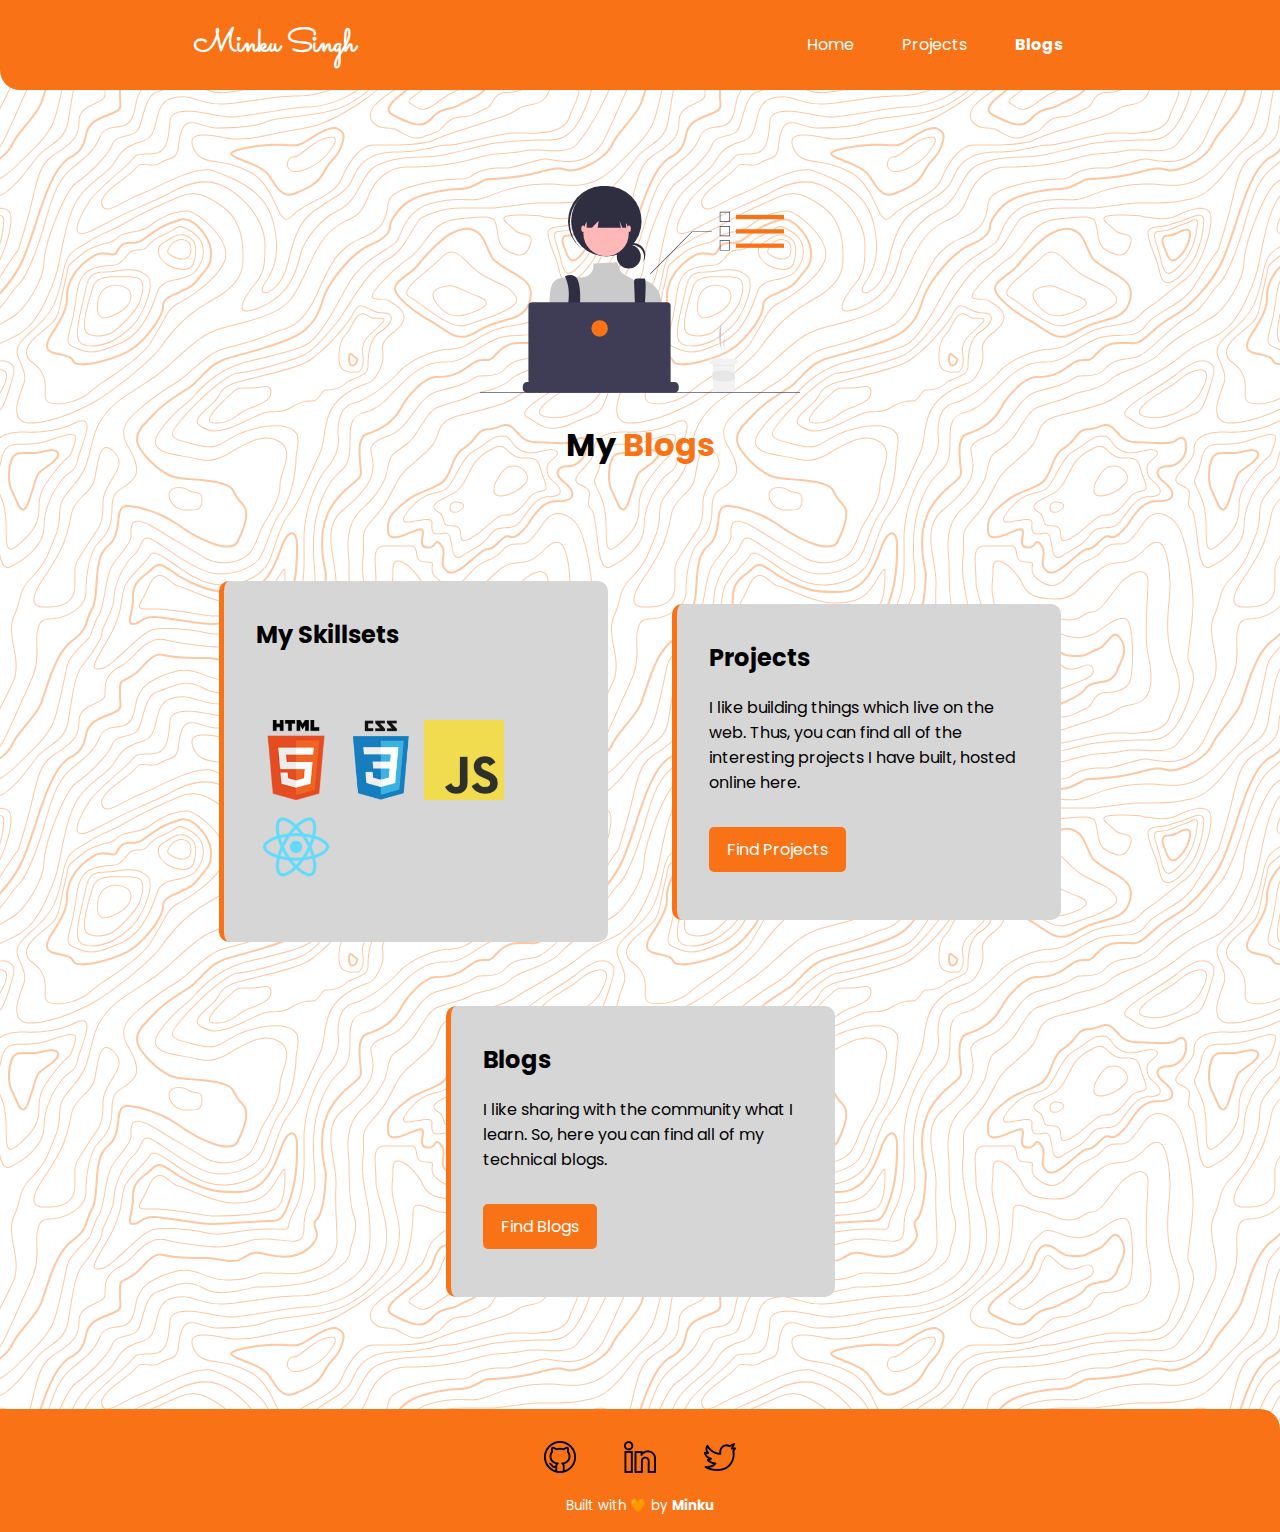
==== blogs.html @ bc655d6b "feat: proj, blog" ====
<!DOCTYPE html>
<html lang="en">
<head>
    <meta charset="UTF-8">
    <meta http-equiv="X-UA-Compatible" content="IE=edge">
    <meta name="viewport" content="width=device-width, initial-scale=1.0">
    <link rel="stylesheet" href="./style.css">
    <title>Blogs | Minku Singh</title>
</head>
<body>
    <nav class="navigation">
        <h1>Minku Singh</h1>
        <ul class="inline-list">
            <li class="inline-list__item link"><a href="./index.html">Home</a></li>
            <li class="inline-list__item link"><a href="./projects.html">Projects</a></li>
            <li class="inline-list__item link active"><a href="./blogs.html">Blogs</a></li>
        </ul>
    </nav>

    <div class="main">
        <div class="header container-center">
            <img class="hero-img" src="./assets/project.svg" alt="coder">
            <h1>My <span class="text-primary-color">Blogs</span></h1>
        </div>

        <div class="card-holder">
            <div class="card">
                <h2>My Skillsets</h2>
                <div style="padding-top: 3rem;">
                    <img src="./assets/html.png" alt="html">
                    <img src="./assets/css.png" alt="css">
                    <img src="./assets/javascript.png" alt="javascript">
                    <img src="./assets/react.png" alt="react">
                </div>
            </div>
        
            <div class="card">
                <h2>Projects</h2>
                <p>I like building things which live on the web. Thus, you can find all of the interesting projects I have built, hosted online here.</p>
                <a class="link link-primary" href="./projects.html">Find Projects</a>
            </div>
        
            <div class="card">
                <h2>Blogs</h2>
                <p>I like sharing with the community what I learn. So, here you can find all of my technical blogs.</p>
                <a class="link link-primary" href="./blogs.html">Find Blogs</a>
            </div>
        </div>

    </div>

    <footer class="footer">
        <ul class="inline-list">
            <li class="inline-list__item link"><a href="https://github.com/minku-singh"><img src="./assets/github.png" alt="github"></a></li>
            <li class="inline-list__item link"><a href="https://www.linkedin.com/in/minku-singh/"><img src="./assets/linkedin.png" alt="linkedin"></a></li>
            <li class="inline-list__item link"><a href="https://twitter.com/minku_singhh"><img src="./assets/twitter.png" alt="twitter"></a></li>
        </ul>
        <small>Built with 🧡 by <a href="https://github.com/minku-singh">Minku</a></small>
    </footer>
</body>
</html>
---- style.css ----
@import url('https://fonts.googleapis.com/css2?family=Poppins&display=swap');
@import url('https://fonts.googleapis.com/css2?family=Sacramento&display=swap');

:root{
    --color-primary: #f97316;
    --color-offwhite: #fdba74;

    box-sizing: border-box;
}

body{
    font-family: 'Poppins', sans-serif;
    /* font-size: larger; */
    margin: 0;
    padding: 0;

    background-color: #ffffff;
background-image: url("data:image/svg+xml,%3Csvg xmlns='http://www.w3.org/2000/svg' width='600' height='600' viewBox='0 0 600 600'%3E%3Cpath fill='%23f97316' fill-opacity='0.4' d='M600 325.1v-1.17c-6.5 3.83-13.06 7.64-14.68 8.64-10.6 6.56-18.57 12.56-24.68 19.09-5.58 5.95-12.44 10.06-22.42 14.15-1.45.6-2.96 1.2-4.83 1.9l-4.75 1.82c-9.78 3.75-14.8 6.27-18.98 10.1-4.23 3.88-9.65 6.6-16.77 8.84-1.95.6-3.99 1.17-6.47 1.8l-6.14 1.53c-5.29 1.35-8.3 2.37-10.54 3.78-3.08 1.92-6.63 3.26-12.74 5.03a384.1 384.1 0 0 1-4.82 1.36c-2.04.58-3.6 1.04-5.17 1.52a110.03 110.03 0 0 0-11.2 4.05c-2.7 1.15-5.5 3.93-8.78 8.4a157.68 157.68 0 0 0-6.15 9.2c-5.75 9.07-7.58 11.74-10.24 14.51a50.97 50.97 0 0 1-4.6 4.22c-2.33 1.9-10.39 7.54-11.81 8.74a14.68 14.68 0 0 0-3.67 4.15c-1.24 2.3-1.9 4.57-2.78 8.87-2.17 10.61-3.52 14.81-8.2 22.1-4.07 6.33-6.8 9.88-9.83 12.99-.47.48-.95.96-1.5 1.48l-3.75 3.56c-1.67 1.6-3.18 3.12-4.86 4.9a42.44 42.44 0 0 0-9.89 16.94c-2.5 8.13-2.72 15.47-1.76 27.22.47 5.82.51 6.36.51 8.18 0 10.51.12 17.53.63 25.78.24 4.05.56 7.8.97 11.22h.9c-1.13-9.58-1.5-21.83-1.5-37 0-1.86-.04-2.4-.52-8.26-.94-11.63-.72-18.87 1.73-26.85a41.44 41.44 0 0 1 9.65-16.55c1.67-1.76 3.18-3.27 4.83-4.85.63-.6 3.13-2.96 3.75-3.57a71.6 71.6 0 0 0 1.52-1.5c3.09-3.16 5.86-6.76 9.96-13.15 4.77-7.42 6.15-11.71 8.34-22.44.86-4.21 1.5-6.4 2.68-8.6.68-1.25 1.79-2.48 3.43-3.86 1.38-1.15 9.43-6.8 11.8-8.72 1.71-1.4 3.26-2.81 4.7-4.3 2.72-2.85 4.56-5.54 10.36-14.67a156.9 156.9 0 0 1 6.1-9.15c3.2-4.33 5.9-7.01 8.37-8.07 3.5-1.5 7.06-2.77 11.1-4.02a233.84 233.84 0 0 1 7.6-2.2l2.38-.67c6.19-1.79 9.81-3.16 12.98-5.15 2.14-1.33 5.08-2.33 10.27-3.65l6.14-1.53c2.5-.63 4.55-1.2 6.52-1.82 7.24-2.27 12.79-5.06 17.15-9.05 4.05-3.72 9-6.2 18.66-9.9l4.75-1.82c1.87-.72 3.39-1.31 4.85-1.91 10.1-4.15 17.07-8.32 22.76-14.4 6.05-6.45 13.95-12.4 24.49-18.92 1.56-.96 7.82-4.6 14.15-8.33v-64.58c-4 8.15-8.52 14.85-12.7 17.9-2.51 1.82-5.38 4.02-9.04 6.92a1063.87 1063.87 0 0 0-6.23 4.98l-1.27 1.02a2309.25 2309.25 0 0 1-4.87 3.9c-7.55 6-12.9 10.05-17.61 13.19-3.1 2.06-3.86 2.78-8.06 7.13-5.84 6.07-11.72 8.62-29.15 10.95-11.3 1.5-20.04 4.91-30.75 11.07-1.65.94-7.27 4.27-6.97 4.1-2.7 1.58-4.69 2.69-6.64 3.66-5.63 2.8-10.47 4.17-15.71 4.17-17.13 0-41.44 11.51-51.63 22.83-12.05 13.4-31.42 27.7-45.25 31.16-7.4 1.85-11.85 7.05-14.04 14.69-1.26 4.4-1.58 8.28-1.58 13.82 0 .82.01.98.24 3.63.45 5.18.35 8.72-.77 13.26-1.53 6.2-4.89 12.6-10.59 19.43-13.87 16.65-22.88 46.58-22.88 71.68 0 2.39.02 4.26.06 8.75.12 10.8.1 15.8-.22 21.95-.56 11.18-2.09 20.73-5 29.3h-1.05c2.94-8.56 4.49-18.12 5.05-29.35.31-6.13.34-11.1.22-21.9-.04-4.48-.06-6.36-.06-8.75 0-25.32 9.07-55.47 23.12-72.32 5.6-6.72 8.88-12.99 10.38-19.03 1.09-4.4 1.18-7.85.74-12.93-.23-2.7-.24-2.86-.24-3.72 0-5.62.32-9.57 1.62-14.1 2.28-7.95 6.97-13.44 14.76-15.39 13.6-3.4 32.82-17.59 44.75-30.84C409 360.14 433.58 348.5 451 348.5c5.07 0 9.77-1.33 15.26-4.07 1.93-.96 3.9-2.05 6.58-3.62-.3.18 5.33-3.16 6.98-4.11 10.82-6.21 19.66-9.67 31.11-11.2 17.23-2.3 22.9-4.75 28.57-10.64 4.25-4.41 5.04-5.16 8.22-7.28 4.68-3.11 10.01-7.14 17.55-13.14a1113.33 1113.33 0 0 0 4.86-3.89l1.28-1.02a4668.54 4668.54 0 0 1 6.23-4.98c3.67-2.9 6.55-5.12 9.07-6.95 4.37-3.19 9.16-10.56 13.29-19.4v66.9zm0-116.23c-.62.01-1.27.06-1.95.13-6.13.63-13.83 3.45-21.83 7.45-3.64 1.82-8.46 2.67-14.17 2.71-4.7.04-9.72-.47-14.73-1.33-1.7-.3-3.26-.61-4.67-.93a31.55 31.55 0 0 0-3.55-.57 273.4 273.4 0 0 0-16.66-.88c-10.42-.16-17.2.74-17.97 2.73-.38.97.6 2.55 3.03 4.87 1.01.97 2.22 2.03 4.04 3.55a1746.07 1746.07 0 0 0 4.79 4.02c1.39 1.2 3.1 1.92 5.5 2.5.7.16.86.2 2.64.54 3.53.7 5.03 1.25 6.15 2.63 1.41 1.76 1.4 4.54-.15 8.88-2.44 6.83-5.72 10.05-10.19 10.33-3.63.23-7.6-1.29-14.52-5.06-4.53-2.47-6.82-7.3-8.32-15.26-.17-.87-.32-1.78-.5-2.86l-.43-2.76c-1.05-6.58-1.9-9.2-3.73-10.11-.81-.4-1.59-.74-2.36-1-2.27-.77-4.6-1.02-8.1-.92-2.29.07-14.7 1-13.77.93-20.55 1.37-28.8 5.05-37.09 14.99a133.07 133.07 0 0 0-4.25 5.44l-2.3 3.09-2.51 3.32c-4.1 5.36-7.06 8.48-10.39 11.12-.65.52-1.33 1.04-2.13 1.62l-4.11 2.94a106.8 106.8 0 0 0-5.16 3.99c-4.55 3.74-9.74 8.6-16.25 15.38-8.25 8.58-11.78 13.54-11.7 15.95.07 1.65 1.64 2.11 6.79 2.38 1.61.09 2.15.12 2.98.2 2.95.24 5.09.73 6.81 1.68 7.48 4.15 11.63 7.26 13.95 11.58 3.3 6.15.8 12.88-8.89 20.26-8.28 6.3-11.1 10.37-11.31 14.96-.06 1.17 0 1.93.26 4.43.69 6.47.25 10.65-2.8 17.42a44.23 44.23 0 0 1-4.16 7.53c-2.82 3.97-5.47 5.74-10.6 7.69-.43.16-3.34 1.23-4.27 1.59-1.8.68-3.38 1.36-5.01 2.14-4.18 2-8.4 4.6-13.1 8.24-8.44 6.51-13.23 14.56-15.98 25.06-1.1 4.2-1.55 6.81-2.8 15.21-1.26 8.6-2.17 12.64-4.08 16.55-2.1 4.28-11.93 26.59-12.97 28.88a382.7 382.7 0 0 1-6.37 13.41c-4.07 8.11-7.61 14.07-10.73 17.81-5.38 6.46-8.98 14.37-13.77 28.42a810.14 810.14 0 0 0-1.89 5.6c-1.8 5.35-2.96 8.6-4.26 11.85-6.13 15.32-25.43 26.31-46.46 26.31-11.2 0-20.58-2.74-31.02-8.55-5.6-3.13-4.55-2.42-22.26-14.54-14.33-9.8-17.7-10.73-20.47-6.9-.37.5-1.81 2.74-1.83 2.77a52.24 52.24 0 0 1-4.94 5.9c-.73.79-5.52 5.87-6.97 7.45-2.38 2.6-4.3 4.81-5.98 6.93a45.6 45.6 0 0 0-5.08 7.66c-1.29 2.57-1.9 5.25-2.66 10.6a997.6 997.6 0 0 1-.46 3.18h-1l.47-3.32c.77-5.45 1.4-8.2 2.75-10.9a46.54 46.54 0 0 1 5.2-7.84c1.7-2.14 3.63-4.38 6.03-6.98 1.45-1.59 6.24-6.68 6.96-7.46a51.58 51.58 0 0 0 4.84-5.78s1.47-2.26 1.86-2.8c3.25-4.5 7.08-3.44 21.84 6.67 17.67 12.08 16.62 11.38 22.19 14.48 10.3 5.73 19.5 8.43 30.53 8.43 20.65 0 39.57-10.77 45.54-25.69a219.7 219.7 0 0 0 4.24-11.8 6752.32 6752.32 0 0 0 1.88-5.6c4.83-14.16 8.47-22.14 13.96-28.73 3.05-3.66 6.56-9.57 10.6-17.61 1.97-3.93 4.04-8.31 6.35-13.38 1.03-2.28 10.88-24.61 12.98-28.91 1.85-3.79 2.75-7.76 4-16.25 1.24-8.44 1.7-11.07 2.81-15.32 2.8-10.7 7.71-18.94 16.33-25.6a73.18 73.18 0 0 1 13.29-8.35c1.66-.8 3.27-1.48 5.08-2.18.94-.36 3.86-1.43 4.28-1.59 4.95-1.88 7.44-3.55 10.14-7.33 1.35-1.9 2.68-4.3 4.06-7.37 2.97-6.58 3.39-10.59 2.72-16.9a27.13 27.13 0 0 1-.27-4.58c.22-4.94 3.21-9.24 11.7-15.7 9.33-7.11 11.66-13.34 8.62-19-2.2-4.09-6.25-7.12-13.55-11.17-1.57-.88-3.6-1.33-6.42-1.57-.8-.07-1.34-.1-2.95-.19-5.77-.3-7.63-.85-7.72-3.34-.1-2.81 3.5-7.87 11.97-16.69 6.53-6.8 11.75-11.69 16.33-15.45 1.79-1.47 3.42-2.72 5.2-4.03l4.12-2.94c.79-.58 1.46-1.08 2.1-1.59 3.26-2.6 6.16-5.65 10.21-10.94a383.2 383.2 0 0 0 2.5-3.32l2.31-3.09c1.8-2.39 3.04-4 4.29-5.48 8.47-10.17 16.98-13.96 37.27-15.3-.44.02 12-.9 14.32-.98 3.62-.1 6.05.16 8.46.98.8.27 1.62.62 2.47 1.04 2.27 1.14 3.17 3.87 4.27 10.85l.44 2.76c.17 1.07.33 1.97.5 2.83 1.44 7.69 3.62 12.29 7.8 14.57 6.76 3.68 10.6 5.15 13.99 4.94 4-.25 6.99-3.17 9.3-9.67 1.45-4.04 1.46-6.49.32-7.92-.9-1.12-2.28-1.62-5.57-2.27a55.8 55.8 0 0 1-2.67-.55c-2.54-.6-4.39-1.4-5.93-2.71a252.63 252.63 0 0 0-4.78-4.01 84.35 84.35 0 0 1-4.08-3.6c-2.73-2.6-3.86-4.43-3.28-5.95 1.02-2.64 7.82-3.54 18.93-3.37a230.56 230.56 0 0 1 16.73.88c2.76.39 3.2.49 3.68.6 1.4.3 2.95.62 4.62.91a82.9 82.9 0 0 0 14.56 1.32c5.56-.04 10.24-.86 13.73-2.6 8.1-4.05 15.89-6.9 22.17-7.56.7-.07 1.4-.11 2.05-.13v1zm0-100.94v1.5c-8.62 16.05-17.27 29.55-23.65 35.92-3.19 3.2-7.62 4.9-13.54 5.56-4.45.48-8.28.4-19.18-.2-9.91-.55-15.32-.44-20.52.78a84.05 84.05 0 0 1-15 2.11l-2.25.14c-12.49.75-19.37 1.78-32.72 5.74-4.5 1.33-9.27 2.49-14.3 3.48a246.27 246.27 0 0 1-32.6 3.97c-7.56.45-13.21.57-20.24.57-5.4 0-11.9 1.61-18 5.18-8.3 4.87-15.06 12.87-19.53 24.5a68.57 68.57 0 0 1-4.56 9.8c-3.6 6.2-6.92 8.99-13.38 12.18l-4.03 1.96a64.48 64.48 0 0 0-15.16 10.25c-8.2 7.33-13.72 16.63-22.54 35.6l-2.08 4.49c-7.3 15.7-11.5 23.3-17.35 29.87-7.7 8.66-20.25 14.42-40.31 20.08-4.37 1.23-19.04 5.08-19.24 5.13-6.92 1.87-11.68 3.34-15.63 4.92-10.55 4.22-18.71 10.52-36.38 26.52l-1.7 1.54c-8.58 7.76-13.41 11.9-18.81 15.88-3.95 2.9-8 5.67-12.97 8.91-2.06 1.34-10.3 6.6-12.33 7.94-11.52 7.5-18.53 13.04-24.62 20.08a62.01 62.01 0 0 0-6.44 8.85c-4.13 6.91-6.27 13.15-9.2 25.11l-1.54 6.26c-.6 2.45-1.15 4.54-1.72 6.58-2.97 10.7-6.9 17.36-14.78 26.91L69.6 491a148.51 148.51 0 0 0-4.19 5.3 23.9 23.9 0 0 0-3.44 6.28c-1.16 3.23-1.52 5.9-1.87 11.94-.58 10.05-1.42 15.04-4.63 22.67-1.57 3.72-5.66 14.02-6.41 15.8a73.46 73.46 0 0 1-3.57 7.4c-2.88 5.14-6.71 10.12-13.12 16.95-5.96 6.36-8.87 10.9-10.61 16a56.88 56.88 0 0 0-1.38 4.82l-.46 1.84h-1.03l.52-2.08c.52-2.09.92-3.49 1.4-4.9 1.8-5.25 4.78-9.9 10.84-16.36 6.35-6.78 10.13-11.7 12.97-16.77a72.5 72.5 0 0 0 3.52-7.29c.75-1.76 4.84-12.06 6.4-15.8 3.17-7.5 3.99-12.4 4.56-22.33.35-6.14.72-8.88 1.93-12.23a24.9 24.9 0 0 1 3.58-6.54c1.27-1.7 2.6-3.37 4.22-5.34l4.11-4.95c7.8-9.46 11.66-16 14.59-26.54.56-2.04 1.1-4.12 1.71-6.56l1.53-6.26c2.96-12.04 5.13-18.36 9.32-25.39 1.84-3.08 4-6.05 6.54-8.99 6.17-7.12 13.24-12.7 24.83-20.26 2.05-1.33 10.28-6.6 12.33-7.94 4.96-3.22 9-5.98 12.92-8.87 5.37-3.95 10.19-8.08 18.74-15.82l1.7-1.54c17.76-16.09 25.98-22.43 36.67-26.7 4-1.6 8.8-3.09 15.75-4.96.21-.06 14.87-3.9 19.22-5.13 19.9-5.61 32.32-11.31 39.85-19.78 5.76-6.48 9.93-14.02 17.18-29.64l2.09-4.5c8.87-19.07 14.44-28.46 22.77-35.9a65.48 65.48 0 0 1 15.38-10.4l4.04-1.97c6.3-3.1 9.47-5.77 12.96-11.77a67.6 67.6 0 0 0 4.48-9.67c4.56-11.84 11.47-20.02 19.97-25 6.25-3.66 12.93-5.32 18.5-5.32 7.01 0 12.65-.12 20.17-.57a245.3 245.3 0 0 0 32.47-3.96c5-.98 9.75-2.13 14.22-3.45 13.43-3.98 20.38-5.02 32.94-5.78l2.24-.14c5.76-.37 9.8-.9 14.85-2.09 5.31-1.25 10.79-1.35 22.6-.7 9.04.5 12.84.58 17.21.1 5.71-.62 9.94-2.26 12.95-5.26 6.44-6.45 15.3-20.37 24.35-36.72zm0 450.21c-1.28-4.6-2.2-10.55-3.33-20.25l-.24-2.04-.23-2.03c-1.82-15.7-3.07-21.98-5.55-24.47-2.46-2.46-3.04-5.03-2.52-8.64.1-.6.18-1.1.39-2.15.69-3.54.77-5.04.08-6.84-.91-2.38-3.31-4.41-7.79-6.26-5.08-2.09-6.52-4.84-4.89-8.44.66-1.45 1.79-3.02 3.52-5.01 1.04-1.2 5.48-5.96 5.08-5.53 6.15-6.7 8.98-11.34 8.98-16.48a15.2 15.2 0 0 1 6.5-12.89v1.26a14.17 14.17 0 0 0-5.5 11.63c0 5.47-2.93 10.29-9.24 17.16.38-.42-4.04 4.33-5.07 5.5-1.67 1.93-2.75 3.43-3.36 4.77-1.37 3.04-.23 5.22 4.36 7.1 4.71 1.95 7.32 4.16 8.34 6.83.78 2.04.7 3.67-.03 7.4-.2 1.03-.3 1.51-.38 2.09-.48 3.33.03 5.59 2.23 7.8 2.74 2.74 3.98 8.96 5.84 25.06l.24 2.03.23 2.04c.82 7.01 1.53 12.06 2.34 16.03v4.33zm0-62.16c-1.4-3.13-4.43-9.9-4.95-11.17-1.02-2.53-1.25-3.8-.91-5.18.2-.84 2.05-4.68 2.32-5.33a70.79 70.79 0 0 0 3.54-11.2v3.99a62.82 62.82 0 0 1-2.62 7.6c-.31.75-2.09 4.46-2.27 5.18-.28 1.12-.08 2.22.87 4.57.41 1.02 2.5 5.7 4.02 9.09v2.45zm0-85.09c-1.65 1.66-3.66 2.9-6.4 4.13-.25.1-13.97 5.47-20.4 8.43-9.35 4.32-16.7 5.9-23.03 5.25-5.08-.53-9.02-2.25-14.77-5.92l-3.2-2.07a77.4 77.4 0 0 0-5.44-3.27c-4.05-2.18-3.25-5.8 1.47-10.47 3.71-3.68 9.6-7.93 18.73-13.8l4.46-2.82c17.95-11.33 18.22-11.5 22.27-14.74 11.25-9 19.69-14.02 26.31-15.1v1.02c-6.37 1.1-14.62 6-25.69 14.86-4.1 3.28-4.34 3.44-22.36 14.8a652.4 652.4 0 0 0-4.45 2.83c-9.07 5.83-14.92 10.05-18.57 13.66-4.31 4.28-4.95 7.13-1.7 8.88 1.7.91 3.29 1.88 5.5 3.3l3.2 2.08c5.64 3.59 9.45 5.25 14.34 5.76 6.13.64 13.32-.9 22.52-5.15 6.46-2.98 20.18-8.35 20.4-8.44 3.04-1.37 5.1-2.71 6.81-4.69v1.47zm0-41.37v1c-6.56.26-12.11 3.13-19.71 9.08l-4.63 3.68a51.87 51.87 0 0 1-4.4 3.14c-.82.52-5.51 3.33-6.22 3.76-3.31 2-6.15 3.8-8.87 5.6a112.61 112.61 0 0 0-8.16 5.92c-4.61 3.72-7.4 6.9-7.97 9.35-.63 2.67 1.48 4.53 7.05 5.46 10.7 1.78 20.92-.05 30.45-4.65a61.96 61.96 0 0 0 17.1-12.2 41.8 41.8 0 0 0 5.36-7.42v1.92a38.94 38.94 0 0 1-4.64 6.19 62.95 62.95 0 0 1-17.39 12.41c-9.7 4.68-20.13 6.55-31.05 4.73-6.06-1-8.65-3.29-7.85-6.67.64-2.74 3.53-6.05 8.31-9.9 2.35-1.9 5.1-3.88 8.24-5.97 2.73-1.82 5.58-3.61 8.9-5.62.72-.44 5.4-3.24 6.22-3.75 1.26-.8 2.6-1.76 4.3-3.09.8-.62 3.9-3.1 4.63-3.67 7.77-6.1 13.49-9.04 20.33-9.3zm0-154.6v1c-1.75-.24-4.3.23-7.82 1.55-10.01 3.75-13.8 5.07-19.15 6.76-1.78.56-2.63.83-3.87 1.24-1.48.5-3.16.76-6.74 1.16a1550.34 1550.34 0 0 0-2.64.3c-7.8.94-11.28 2.47-11.28 6.07 0 4.45 2.89 13.18 7.96 25.81a57.34 57.34 0 0 1 2.33 7.6 258.32 258.32 0 0 1 .84 3.46c1.86 7.62 3.17 10.71 5.56 11.67 2.21.88 4.7.6 7.47-.72 3.48-1.69 7.22-4.94 11.2-9.47 1.52-1.7 2.97-3.49 4.59-5.57l3.16-4.1c2.59-3.23 6.07-12.21 8.39-20.23v3.45c-2.29 7.2-5.27 14.5-7.61 17.41-.44.55-2.67 3.46-3.15 4.09-1.63 2.1-3.1 3.9-4.62 5.62-4.08 4.61-7.9 7.94-11.53 9.7-2.99 1.44-5.77 1.75-8.28.74-2.84-1.13-4.2-4.34-6.15-12.35a2097.48 2097.48 0 0 1-.84-3.46c-.8-3.2-1.47-5.45-2.28-7.46-5.14-12.8-8.04-21.55-8.04-26.19 0-4.37 3.84-6.06 12.16-7.07a160.9 160.9 0 0 1 2.65-.3c3.5-.39 5.15-.64 6.53-1.1 1.26-.42 2.1-.7 3.88-1.26 5.34-1.68 9.11-3 19.1-6.74 3.53-1.32 6.22-1.84 8.18-1.61zM0 292c10.13-11.31 18.13-23.2 23.07-35.39 3.3-8.14 6.09-16.12 10.81-30.55l1.59-4.84c6.53-19.94 10.11-29.82 14.77-39.56 6.07-12.72 12.55-21.18 20.27-25.54 6.66-3.76 10.2-7.86 12.22-13.15a46.6 46.6 0 0 0 1.86-6.58c1.23-5.2 2.05-7.59 3.93-10.36 2.45-3.62 6.27-6.53 12.1-8.96 15.78-6.58 16.73-7.04 18.05-9.01.65-.98.83-2.15.74-4.51-.03-.73-.23-3.82-.24-4A93.8 93.8 0 0 1 119 94c0-10.04.18-11.37 2.37-13.15.52-.42 1.13-.8 2.07-1.3.27-.14 2.18-1.12 2.84-1.48a68.4 68.4 0 0 0 9.12-5.87c2.06-1.54 2.64-2.14 8.01-7.93 3.78-4.09 6.21-6.36 8.96-8.12 3.64-2.33 7.2-3.12 10.9-2.11 4.4 1.2 10.81 2 18.78 2.46 6.9.4 12.9.5 21.95.5 4.87 0 8.97.47 15.4 1.57 7.77 1.33 9.3 1.54 12.38 1.54 4.05 0 7.43-.88 10.68-2.95 5.06-3.22 8.11-4.67 11.2-5.2 3.62-.64 4.77-.46 16.55 2.06 17.26 3.7 30.85 1.36 41.06-9.7 5.1-5.53 5.48-8.9 3.48-14.8-.83-2.42-1.03-3.1-1.17-4.3-.29-2.52.5-4.71 2.71-6.93 2.65-2.65 4.72-9.17 6.22-18.29h2.03c-1.56 9.71-3.77 16.65-6.83 19.7-1.79 1.8-2.36 3.39-2.14 5.28.11 1 .3 1.63 1.07 3.9 2.22 6.53 1.76 10.66-3.9 16.8-10.77 11.66-25.07 14.13-42.95 10.3-11.42-2.45-12.55-2.62-15.78-2.06-2.77.48-5.62 1.84-10.47 4.92a20.93 20.93 0 0 1-11.76 3.27c-3.25 0-4.81-.22-12.73-1.57C212.74 59.46 208.73 59 204 59c-9.1 0-15.11-.1-22.07-.5-8.09-.47-14.62-1.29-19.2-2.54-5.62-1.53-10.17 1.38-17.85 9.66-5.5 5.94-6.08 6.53-8.28 8.18a70.38 70.38 0 0 1-9.38 6.03c-.68.37-2.58 1.35-2.84 1.49-.84.44-1.35.76-1.75 1.08C121.16 83.6 121 84.8 121 94c0 1.85.06 3.54.17 5.44 0 .17.2 3.28.24 4.03.1 2.75-.13 4.29-1.08 5.71-1.67 2.5-2.27 2.8-18.95 9.74-5.48 2.29-8.99 4.96-11.2 8.24-1.71 2.51-2.47 4.73-3.64 9.7-.83 3.5-1.21 4.92-1.94 6.83-2.18 5.73-6.05 10.19-13.1 14.18-7.3 4.12-13.55 12.28-19.46 24.66-4.6 9.64-8.17 19.46-14.67 39.32l-1.58 4.84c-4.75 14.47-7.54 22.48-10.86 30.69-5.28 13.01-13.95 25.65-24.93 37.6v-2.97zm0 78v-.5l1-.01c6.32 0 7.47 5.2 4.6 13.36a60.36 60.36 0 0 1-5.6 11.3v-1.92a57.76 57.76 0 0 0 4.65-9.72c2.69-7.6 1.71-12.02-3.65-12.02-.34 0-.67 0-1 .02v-46.59a340.96 340.96 0 0 0 13.71-8.34c13.66-9.46 29.79-37.6 29.79-53.59 0-18.1 21.57-72.64 32.23-79.42 12.71-8.09 32.24-27.96 35.8-37.75 1.93-5.3 5.5-7.27 14.42-9.37 6.15-1.44 8.64-2.42 10.67-4.79 1.5-1.74 2.72-4.79 4.33-10.3.23-.78 1.9-6.68 2.43-8.46 3.62-12.08 7.3-18.49 13.47-20.39 2.5-.76 3.03-.98 9.74-3.7 7.49-3.03 11.97-4.43 17.12-4.92 6.75-.65 13.13.75 19.55 4.67 5.43 3.32 12.19 4.72 20.17 4.56 6.03-.12 12.2-1.07 19.83-2.8 1.82-.4 7.38-1.74 8.26-1.94 2.69-.6 4.34-.89 5.48-.89 4.97 0 8.93-.05 14.2-.27 7.9-.32 15.56-.92 22.75-1.88 8.5-1.14 15.9-2.73 21.88-4.82 18.9-6.62 32.64-18.3 33.67-27.59.29-2.56.4-2.96 2.79-11.11 2.33-7.95 3.21-12.93 2.72-18.23-.2-2.24-.69-4.38-1.48-6.42-1.5-3.92-2.63-9.4-3.43-16.18h.9c.77 6.47 1.89 11.72 3.47 15.82a24.93 24.93 0 0 1 1.54 6.69c.5 5.46-.4 10.54-2.77 18.6-2.36 8.06-2.47 8.47-2.74 10.95-1.09 9.75-15.1 21.68-34.33 28.41-6.06 2.12-13.52 3.72-22.09 4.87-7.22.96-14.92 1.57-22.83 1.89-5.3.21-9.27.27-14.25.27-1.04 0-2.64.27-5.26.87-.87.2-6.43 1.53-8.26 1.94-7.68 1.73-13.92 2.7-20.03 2.82-8.15.17-15.1-1.27-20.71-4.7-6.23-3.81-12.4-5.16-18.93-4.54-5.04.48-9.44 1.86-16.84 4.86-6.75 2.74-7.29 2.95-9.82 3.73-5.73 1.76-9.28 7.96-12.81 19.72-.53 1.77-2.2 7.66-2.43 8.46-1.66 5.65-2.91 8.78-4.53 10.67-2.22 2.58-4.84 3.62-12.01 5.3-7.8 1.83-11.13 3.66-12.9 8.54-3.65 10.04-23.32 30.06-36.2 38.25C65.94 190 44.5 244.2 44.5 262c0 16.34-16.3 44.78-30.22 54.41-2.14 1.48-8.24 5.12-14.28 8.68v-1.16 46.09zm0-173.7v-1.11c7.42-3.82 14.55-10.23 21.84-18.98 3.8-4.56 14.21-18.78 15.79-20.55 1.8-2.04 4.06-3.96 7.42-6.45 1.08-.8 4.92-3.57 5.49-3.99 9.36-6.85 14-11.96 15.98-19.36.8-2.98 1.54-6.78 2.46-12.3.23-1.44 2-12.46 2.56-15.79 2.87-16.77 5.73-26.79 10.07-32.1C92.46 52.43 101.5 38.13 101.5 33c0-2.54.34-3.35 6.05-15.71.68-1.49 1.25-2.74 1.77-3.93 2.5-5.75 3.9-10.04 4.14-13.36h1c-.23 3.48-1.66 7.87-4.23 13.76-.52 1.2-1.09 2.45-1.78 3.95-5.54 12.01-5.95 12.99-5.95 15.29 0 5.47-9.09 19.84-20.11 33.31-4.2 5.12-7.03 15.06-9.86 31.64-.57 3.33-2.33 14.33-2.57 15.78-.92 5.56-1.67 9.38-2.48 12.4-2.05 7.68-6.82 12.93-16.35 19.91l-5.49 3.98c-3.3 2.45-5.51 4.34-7.27 6.31-1.53 1.73-11.94 15.93-15.76 20.53-7.52 9.02-14.88 15.6-22.61 19.46zm0 361.83v-4.33c.48 2.36 1 4.35 1.6 6.15 2 6.03 4.6 8.26 8.19 6.59C28.76 557.69 43.5 542.4 43.5 527c0-16.2 6.37-31.99 17.1-46.3 1.88-2.5 3.66-4.4 5.53-6 .73-.62 1.45-1.18 2.3-1.8l2-1.43c3.68-2.68 5.32-5.28 7.08-12.59.75-3.07 1.38-5.02 4.2-13.26l.63-1.88c3.24-9.58 4.56-14.97 4.17-18.65-.48-4.43-3.8-5.23-11.3-1.64a81.12 81.12 0 0 1-9.15 3.7c-13.89 4.67-26.96 5.8-42.66 5.42l-1.95-.05-1.45-.02a39.8 39.8 0 0 0-15.05 2.96A21.81 21.81 0 0 0 0 438.37v-1.26a23.55 23.55 0 0 1 4.55-2.57 40.77 40.77 0 0 1 16.92-3.02l1.95.05c15.6.38 28.57-.75 42.32-5.37a80.12 80.12 0 0 0 9.04-3.65c8.04-3.84 12.16-2.85 12.72 2.43.42 3.89-.92 9.34-4.21 19.08l-.64 1.88c-2.8 8.2-3.43 10.15-4.16 13.18-1.82 7.52-3.59 10.34-7.47 13.16l-2 1.43c-.84.6-1.54 1.15-2.25 1.75a35.45 35.45 0 0 0-5.37 5.84c-10.61 14.15-16.9 29.74-16.9 45.7 0 15.88-15 31.45-34.29 40.45-4.3 2.01-7.39-.66-9.56-7.18-.23-.68-.44-1.39-.65-2.13zm0-62.16v-2.45l1.46 3.27c2.1 4.8 3.46 10.33 4.26 16.77.66 5.3.84 9.3 1.04 18.5.2 9.32.5 12.75 1.63 15.05 1.28 2.6 3.67 2.35 8.29-1.5 17.14-14.3 21.82-22.9 21.82-38.62 0-7.17 1.1-12.39 3.7-17.68 2.27-4.67 3.65-6.62 13.4-19.62a69.8 69.8 0 0 1 7.6-8.79 44.76 44.76 0 0 1 3.54-3.06c.38-.3.64-.52.89-.74a10.47 10.47 0 0 0 2.63-3.32 35.78 35.78 0 0 0 2.26-5.94l.37-1.2.36-1.15c.29-.91.48-1.55.66-2.16.45-1.53.74-2.68.91-3.66.38-2.2.12-3.49-.85-4.15-2.35-1.61-9.28-.24-23.8 4.94-9.54 3.4-16.12 4.17-27.85 4.26-7.71.06-10.43.4-13.25 2.12-3.48 2.12-5.84 6.4-7.58 14.26-.5 2.2-.99 4.19-1.49 5.98v-3.98l.51-2.22c1.8-8.1 4.28-12.6 8.04-14.9 3.04-1.85 5.86-2.2 13.77-2.26 11.61-.09 18.1-.84 27.51-4.2 14.93-5.32 21.95-6.71 24.7-4.83 1.38.94 1.71 2.6 1.28 5.15a33.69 33.69 0 0 1-.94 3.78l-.66 2.17-.36 1.15-.37 1.2a36.64 36.64 0 0 1-2.33 6.1c-.8 1.53-1.61 2.52-2.86 3.61l-.92.77-1.02.83c-.9.74-1.65 1.4-2.47 2.18a68.84 68.84 0 0 0-7.48 8.66c-9.7 12.93-11.07 14.87-13.31 19.46-2.52 5.15-3.59 10.22-3.59 17.24 0 16.04-4.82 24.91-22.18 39.38-5.04 4.2-8.18 4.55-9.83 1.18-1.22-2.5-1.52-5.94-1.73-15.47-.2-9.16-.38-13.15-1.03-18.4-.79-6.34-2.12-11.8-4.19-16.49L0 495.98zM379.27 0h1.04l1.5 5.26c3.28 11.56 4.89 19.33 5.26 27.8.49 11.01-1.52 21.26-6.63 31.17-7.8 15.13-20.47 26.5-36.22 34.1-12.38 5.96-26.12 9.17-36.22 9.17-6.84 0-17.24 1.38-37.27 4.62l-2.27.37c-24.5 3.99-31.65 5-37.46 5-3.49 0-4.08-.08-19.54-2.8-3.56-.64-6.32-1.1-9-1.5-20.23-2.96-31-1.2-31.96 7.86-.1.85-.18 1.72-.29 2.81l-.27 2.73c-1.1 10.9-2.02 15.73-4.31 19.96-2.9 5.34-7.77 7.95-15.63 7.95-10.2 0-12.92.6-15.5 3.17.52-.51-5.03 5.85-8.16 8.7-2.75 2.5-14.32 12.55-15.77 13.83a341.27 341.27 0 0 0-6.54 5.92c-6.97 6.49-11.81 11.76-14.6 16.15-5.92 9.3-10.48 18.04-11.69 24.08-1.66 8.3 3.67 9.54 19.02 1.21a626.23 626.23 0 0 1 44.54-21.9c3.5-1.56 14.04-6.2 15.68-6.95 5.05-2.25 8.3-3.8 10.78-5.15l1.95-1.07 2.18-1.18c1.76-.94 3.38-1.76 5-2.55 18.1-8.72 34.48-10.46 50.33-1.2 22.89 13.34 38.28 37.02 38.28 56.44 0 19.12-.73 25.13-5.18 33.2a45.32 45.32 0 0 1-4.94 7.12c-6.47 7.77-11.81 16.2-12.76 21.27-1.2 6.34 4.69 7.03 20.17-.05 13.31-6.08 22.4-14.95 28.5-26.32a80.51 80.51 0 0 0 6.1-15.13c.9-2.98 3.17-11.65 3.41-12.48a29.02 29.02 0 0 1 1.75-4.83c7.47-14.93 21.09-30.5 36.25-37.24 7.61-3.38 13-9.65 19.4-20.79.84-1.48 4.26-7.64 5.14-9.17 3.52-6.1 6.22-9.7 9.37-11.98 10.15-7.4 28.7-11.1 50.29-11.1 7.52 0 16.54-1.24 27.51-3.58a420.1 420.1 0 0 0 14.96-3.52c-1.3.33 15.54-3.98 19.42-4.89 14.15-3.33 41.07-5.01 64.11-5.01 17.36 0 27.82-9.23 38.53-38.67 6.62-18.21 6.62-26.37 2.69-34.35l-1.18-2.37A13.36 13.36 0 0 1 587.5 58c0-4.03 0-4.01 2.5-24.56.46-3.73.8-6.74 1.12-9.64.9-8.45 1.38-15.2 1.38-20.8 0-.94-.02-1.94-.04-3h1c.03 1.06.04 2.06.04 3 0 5.65-.48 12.43-1.39 20.9-.3 2.91-.66 5.93-1.11 9.66-2.5 20.45-2.5 20.47-2.5 24.44 0 1.97.45 3.57 1.45 5.68.24.51 1.16 2.35 1.17 2.36 4.06 8.24 4.06 16.68-2.65 35.13-10.84 29.8-21.63 39.33-39.47 39.33-22.96 0-49.83 1.68-63.89 4.99-3.86.9-20.69 5.2-19.4 4.88a421.05 421.05 0 0 1-14.99 3.53c-11.04 2.35-20.11 3.6-27.72 3.6-21.4 0-39.76 3.67-49.7 10.9-3 2.19-5.64 5.7-9.1 11.68-.87 1.52-4.29 7.68-5.14 9.17-6.49 11.3-12 17.71-19.86 21.2-14.9 6.63-28.38 22.03-35.75 36.77a28.17 28.17 0 0 0-1.69 4.67c-.23.8-2.5 9.49-3.4 12.5a81.48 81.48 0 0 1-6.19 15.3c-6.2 11.56-15.44 20.58-28.96 26.76-16.1 7.36-23 6.55-21.58-1.04 1-5.29 6.4-13.83 12.99-21.73a44.33 44.33 0 0 0 4.82-6.96c4.35-7.88 5.06-13.77 5.06-32.72 0-19.04-15.19-42.4-37.72-55.55-15.57-9.08-31.62-7.38-49.45 1.21a132.9 132.9 0 0 0-7.14 3.71l-1.95 1.07a158.83 158.83 0 0 1-10.85 5.19c-1.65.74-12.18 5.38-15.69 6.95a625.25 625.25 0 0 0-44.46 21.86c-15.95 8.66-22.37 7.16-20.48-2.29 1.24-6.2 5.83-15.02 11.82-24.42 2.85-4.48 7.74-9.8 14.77-16.34 1.98-1.85 4.12-3.79 6.56-5.94 1.46-1.29 13.02-11.33 15.75-13.82 3.09-2.8 8.6-9.14 8.14-8.67 2.82-2.82 5.75-3.46 16.2-3.46 7.5 0 12.04-2.43 14.75-7.42 2.2-4.07 3.11-8.84 4.2-19.59l.26-2.73.3-2.81c.56-5.42 4.47-8.5 11.23-9.6 5.44-.88 12.51-.51 21.86.86 2.7.4 5.47.86 9.04 1.49 15.33 2.7 15.96 2.8 19.36 2.8 5.73 0 12.9-1.03 37.3-5l2.27-.36c20.1-3.26 30.52-4.64 37.43-4.64 9.95 0 23.54-3.18 35.78-9.08 15.57-7.5 28.09-18.73 35.78-33.65 5.02-9.75 7-19.82 6.51-30.67-.37-8.37-1.96-16.08-5.23-27.57L379.27 0zm13.68 0h1.02c.78 3.9 1.92 8.7 3.51 14.88 3.63 14.05 3.06 27.03-.75 38.77a61 61 0 0 1-11.35 20.68 138.36 138.36 0 0 1-19.32 18.77c-11.32 9.02-23.36 15.49-35.95 18.39a258.63 258.63 0 0 1-22.57 4.07c-3.17.44-6.36.85-10.3 1.32l-9.39 1.12c-11.53 1.41-17.45 2.55-21.64 4.46-9.28 4.21-28.35 6.04-49.21 6.04-1.37 0-2.8-.12-4.3-.35-2.62-.41-5-1.03-9.14-2.29-7.34-2.21-9.63-2.75-12.63-2.56-3.9.23-6.63 2.29-8.47 6.89-1.86 4.66-2.42 7.53-3.34 14.98-1.1 8.98-2.87 12.12-9.97 14.3a40.12 40.12 0 0 0-6.8 2.66c-.63.33-1.16.64-1.76 1.02l-1.34.86c-1.9 1.14-3.86 1.49-9.25 1.49-3.2 0-8.83-.55-9.51-.39-1.22.28-.75-.14-7.14 6.24-1.5 1.5-3.49 3.18-6.32 5.37-1.52 1.18-7.16 5.43-7.94 6.03-4.96 3.78-8.33 6.6-11.06 9.38-4.88 4.98-6.85 9.15-5.56 12.7 1.34 3.67 4.07 4.42 8.9 2.82a55.72 55.72 0 0 0 7.77-3.48c1.5-.77 7.78-4.13 9.37-4.96a116.8 116.8 0 0 1 12.31-5.68 162.2 162.2 0 0 0 11.04-4.84c2.04-.97 10.74-5.16 13-6.22 4.41-2.1 8.1-3.78 11.65-5.29 17.14-7.3 29.32-9.9 37.67-6.65l5.43 2.1c2.3.88 4.17 1.62 6.02 2.38a150.9 150.9 0 0 1 13.07 6c18.34 9.63 30.35 22.13 34.79 39.87 6.96 27.85 3.6 45.53-8.08 62.4-3.97 5.75-3.52 9.2.06 8.97 4.14-.28 10.21-4.95 15.11-12.52 3.1-4.8 5.1-10.45 8.05-21.53l1.69-6.35c.66-2.47 1.24-4.52 1.83-6.5 4.93-16.56 11-27.28 21.56-34.76 7.15-5.06 23.73-15.5 25.48-16.75 6.74-4.81 10.53-9.44 14.34-18 7.74-17.44 21.09-24.34 44.47-24.34 9.36 0 17.91-1.13 29.53-3.49a624.86 624.86 0 0 0 6.2-1.28c2.4-.5 4.07-.84 5.66-1.13 4.03-.74 7.04-1.1 9.61-1.1 4.44 0 9.39-1 31.39-5.99l2.95-.66c16.34-3.67 25.64-5.35 31.66-5.35 1.54 0 2.4.01 6.4.1 7.8.15 12.27.13 17.33-.2 16.41-1.06 26.73-5.36 29.8-14.56a87.1 87.1 0 0 1 3.55-8.83c-.15.31 2.29-4.96 2.9-6.38 5.38-12.3 5.57-21.92-1.44-39.44a86.4 86.4 0 0 1-5.26-20.72c-1.61-11.98-1.38-23.14.1-40.35l.2-2.12h1l-.2 2.2c-1.48 17.15-1.7 28.24-.11 40.14a85.4 85.4 0 0 0 5.2 20.47c7.1 17.78 6.91 27.67 1.43 40.22-.62 1.43-3.06 6.72-2.91 6.4a86.17 86.17 0 0 0-3.52 8.73c-3.23 9.72-13.9 14.15-30.68 15.24-5.1.33-9.58.35-17.42.2-3.98-.09-4.84-.1-6.37-.1-5.91 0-15.18 1.67-31.44 5.32l-2.95.67c-22.16 5.02-27.05 6.01-31.61 6.01-2.5 0-5.45.36-9.43 1.09-1.58.29-3.25.62-5.64 1.11a4894.21 4894.21 0 0 0-6.2 1.29c-11.68 2.37-20.3 3.51-29.73 3.51-23.02 0-36 6.71-43.53 23.66-3.9 8.8-7.82 13.58-14.7 18.5-1.78 1.27-18.36 11.7-25.48 16.75-10.34 7.32-16.3 17.87-21.19 34.23-.58 1.96-1.15 4-1.82 6.47l-1.69 6.35c-2.98 11.18-5 16.9-8.17 21.81-5.05 7.81-11.37 12.68-15.89 12.98-4.7.31-5.3-4.23-.94-10.53 11.52-16.64 14.82-34.03 7.92-61.6-4.35-17.42-16.16-29.72-34.27-39.22-4-2.1-8.2-4-12.99-5.97-1.84-.75-3.7-1.49-6-2.38l-5.43-2.08c-8.03-3.12-20.02-.58-36.92 6.63-3.52 1.5-7.21 3.19-11.61 5.27l-13 6.22c-4.71 2.22-8.16 3.75-11.11 4.88a115.87 115.87 0 0 0-12.21 5.63c-1.58.83-7.86 4.18-9.37 4.96a56.55 56.55 0 0 1-7.9 3.54c-5.3 1.75-8.62.85-10.17-3.43-1.46-4.02.66-8.5 5.8-13.74 2.75-2.82 6.16-5.66 11.15-9.48.79-.6 6.43-4.85 7.94-6.02a66.96 66.96 0 0 0 6.23-5.28c6.74-6.74 6.1-6.16 7.61-6.51.87-.2 6.69.36 9.74.36 5.22 0 7.03-.32 8.74-1.35l1.31-.84c.62-.4 1.18-.72 1.84-1.07a41.07 41.07 0 0 1 6.96-2.72c6.64-2.04 8.22-4.84 9.28-13.47.93-7.53 1.5-10.47 3.4-15.24 1.99-4.95 5.04-7.26 9.34-7.51 3.17-.2 5.5.35 12.97 2.6a63.54 63.54 0 0 0 9.02 2.26c1.45.22 2.83.34 4.14.34 20.71 0 39.7-1.82 48.8-5.96 4.32-1.96 10.29-3.1 21.93-4.53l9.4-1.12c3.92-.48 7.11-.88 10.27-1.32 8.16-1.14 15.4-2.43 22.49-4.06 12.42-2.86 24.33-9.26 35.55-18.2a137.4 137.4 0 0 0 19.18-18.64 60.02 60.02 0 0 0 11.15-20.32c3.76-11.57 4.32-24.36.75-38.23A284.86 284.86 0 0 1 392.95 0zM506.7 0h1.26c-.5.66-.9 1.18-1.17 1.51-3.95 4.96-6.9 7.92-9.82 9.57A10.02 10.02 0 0 1 492 12.5c-2.38 0-4.24.67-6.71 2.21l-2.65 1.71c-4.38 2.8-8.01 4.08-13.64 4.08-5.6 0-9.99-1.26-16.08-4.05a202.63 202.63 0 0 1-2.3-1.06l-2.18-.98c-1.6-.7-2.92-1.17-4.17-1.48a13.42 13.42 0 0 0-3.27-.43c-2.3 0-4.3-.68-11-3.37l-1.56-.62c-5-1.97-8.1-2.82-10.52-2.66-2.93.2-4.42 2.03-4.42 6.15 0 20.76-5.21 50.42-12.15 57.35-7.58 7.59-26.55 23.7-34.06 29.06-13.16 9.4-31.17 20.2-44.11 25.06a106.87 106.87 0 0 1-13.32 4.03c-3.28.78-6.6 1.43-11.25 2.24-.53.1-8.8 1.5-11.5 1.99-4.86.87-9.3 1.74-14 2.76-20.62 4.48-25.07 5.01-38.11 5.01-2.49 0-2.9-.07-14.05-2-2.42-.42-4.31-.73-6.15-1-8.11-1.19-13.83-1.36-17.64-.2-4.54 1.4-5.93 4.65-3.7 10.52 2.02 5.28 4.84 8.61 8.84 10.74 3.26 1.74 6.75 2.6 13.82 3.71 9.42 1.48 10.94 1.75 15.5 2.92a78.2 78.2 0 0 1 18.62 7.37c8.3 4.58 14.58 11.5 19.98 20.89 2.73 4.73 9.46 19.33 10.54 21.19 3.4 5.85 6.26 6.63 10.89 2 4.95-4.94 10.35-8.37 21.13-14.06.47-.25 2.06-1.1 2.12-1.12 7.98-4.21 11.92-6.51 15.87-9.54 5.11-3.9 8.66-8.1 10.77-13.11 8.52-20.24 20.75-33.31 32.46-33.31l5.5.03c10.53.08 17.35.02 24.9-.31 13.66-.62 23.78-2.09 29.39-4.67 5.85-2.7 13.42-5.49 24.18-9.02 3.46-1.14 6.29-2.05 12.7-4.1 7.7-2.45 11.08-3.54 15.17-4.9a1059.43 1059.43 0 0 1 11.33-3.72c3.67-1.2 5.96-2 8.03-2.78a59.88 59.88 0 0 0 6.66-2.94c1.87-.98 3.76-2.1 5.86-3.5 3.48-2.33 6.15-3.13 12.04-4.13l1.15-.2c5.71-1.01 9-2.3 12.76-5.63 7.82-6.96 8.58-23.18 3.84-44.52-1.7-7.67-2.1-19.28-1.57-35.47A837.22 837.22 0 0 1 546.76 0h1l-.15 3.06c-.32 6.42-.53 11.02-.68 15.62-.51 16.1-.12 27.65 1.56 35.21 4.82 21.68 4.04 38.2-4.16 45.48-3.91 3.48-7.37 4.84-13.24 5.87l-1.16.2c-5.76.99-8.32 1.75-11.65 3.98a63.73 63.73 0 0 1-5.96 3.56 60.86 60.86 0 0 1-6.77 2.99c-2.09.79-4.39 1.58-8.07 2.79a5398.31 5398.31 0 0 1-11.32 3.71c-4.1 1.37-7.48 2.46-15.18 4.92-6.42 2.04-9.24 2.95-12.7 4.08-10.73 3.53-18.27 6.3-24.07 8.98-5.76 2.66-15.97 4.14-29.77 4.77-7.56.33-14.4.39-24.95.31l-5.49-.03c-11.19 0-23.16 12.79-31.54 32.7-2.19 5.19-5.84 9.52-11.08 13.52-4.02 3.07-7.99 5.39-16.01 9.62l-2.12 1.12c-10.7 5.65-16.04 9.04-20.9 13.9-5.14 5.14-8.75 4.15-12.45-2.22-1.12-1.92-7.85-16.5-10.54-21.2-5.33-9.24-11.48-16.02-19.6-20.5a77.2 77.2 0 0 0-18.4-7.28c-4.5-1.17-6.02-1.43-15.4-2.9-7.17-1.12-10.74-2-14.13-3.81-4.22-2.25-7.2-5.77-9.3-11.27-2.43-6.39-.78-10.26 4.34-11.83 4-1.22 9.82-1.05 18.08.17 1.84.27 3.74.58 6.17 1 11.02 1.9 11.48 1.98 13.88 1.98 12.96 0 17.35-.52 37.9-4.99 4.71-1.02 9.16-1.9 14.03-2.77 2.71-.48 10.98-1.9 11.5-1.98 4.64-.81 7.95-1.46 11.2-2.23 4.55-1.07 8.76-2.34 13.2-4 12.83-4.81 30.79-15.59 43.88-24.94 7.47-5.33 26.4-21.4 33.94-28.94C407.3 61.98 412.5 32.49 412.5 12c0-4.61 1.86-6.9 5.35-7.15 2.63-.18 5.8.7 10.96 2.73l1.56.62c6.53 2.62 8.53 3.3 10.63 3.3 1.14 0 2.3.16 3.5.46 1.32.33 2.68.82 4.34 1.53a90.97 90.97 0 0 1 3.34 1.52l1.15.54c5.98 2.73 10.23 3.95 15.67 3.95 5.41 0 8.87-1.21 13.1-3.92.2-.13 2.1-1.38 2.66-1.72 2.62-1.63 4.64-2.36 7.24-2.36 1.47 0 2.94-.43 4.47-1.3 2.78-1.56 5.67-4.45 9.54-9.31l.7-.89zM324.54 600h-2.03c.49-2.96.91-6.2 1.28-9.66.44-4.1.76-8.25.98-12.21.08-1.39.14-2.65-.35-7.29-.47-1.94-.93-4.14-1.36-6.54-2.01-11.26-2.66-22.9-1.14-33.78a60.76 60.76 0 0 1 5.18-17.95 70.78 70.78 0 0 1 12.6-18.22c3.38-3.6 5.53-5.5 11.83-10.79 4.5-3.78 6.35-5.56 7.52-7.5.64-1.07.95-2.06.95-3.06 0-1.75 0-1.74-.75-9.23-.36-3.7-.57-6.3-.68-8.96-.5-12.1 1.62-19.6 8.11-21.76 15.9-5.3 25.89-12.1 33.45-25.54C409.6 390.65 425.85 376 436 376c12.36 0 20-1.96 29.41-8.8 6.76-4.92 9.5-6.6 12.47-7.46 2.22-.64 3.8-.74 9.12-.74 1.86 0 3.53-.83 5.57-2.62 1.08-.96 5.11-5.12 5.6-5.6 6.04-5.85 11.98-8.78 20.83-8.78 2.45 0 4.54.04 7.32.12 7.51.23 8.87.17 11.27-.7 3.03-1.1 5.53-3.03 14.75-11.17 8-7.06 10.72-8.92 22.87-16.47 1.44-.9 2.59-1.63 3.69-2.37a69.45 69.45 0 0 0 9.46-7.5c4.12-3.88 8.02-7.85 11.64-11.9v2.98a201.58 201.58 0 0 1-10.27 10.38c-3.18 3-6.2 5.35-9.72 7.7-1.12.76-2.28 1.5-3.75 2.4-12.05 7.5-14.71 9.32-22.6 16.28-9.46 8.35-12.01 10.32-15.39 11.55-2.74 1-4.19 1.06-12.01.82-2.76-.08-4.83-.12-7.26-.12-8.27 0-13.75 2.7-19.43 8.22-.44.43-4.52 4.64-5.68 5.66-2.37 2.09-4.46 3.12-6.89 3.12-5.1 0-6.6.1-8.56.66-2.67.78-5.29 2.37-11.85 7.15-9.8 7.13-17.85 9.19-30.59 9.19-9.22 0-24.96 14.2-34.13 30.49-7.84 13.94-18.24 21.02-34.55 26.46-5.31 1.77-7.21 8.51-6.75 19.78.1 2.6.31 5.19.68 8.84.75 7.62.75 7.58.75 9.43 0 1.38-.42 2.73-1.24 4.09-1.33 2.2-3.26 4.07-7.94 8-6.25 5.24-8.36 7.12-11.67 10.63a68.8 68.8 0 0 0-12.25 17.71 58.8 58.8 0 0 0-5 17.36c-1.49 10.66-.85 22.09 1.13 33.15.43 2.37.88 4.53 1.33 6.44.16.66.3 1.25.6 4.06a249.3 249.3 0 0 1-1.17 16.12c-.37 3.37-.78 6.53-1.25 9.44zm-13.4 0h-1.05l.12-.28c3.07-7.16 4.29-11.83 4.29-18.72 0-3.57-.07-4.93-.76-15.65-.77-12.04-1-19.64-.55-28.3.58-11.5 2.4-22.1 5.81-32.16 1.3-3.8 2.8-7.5 4.55-11.1 3.46-7.14 6.83-12.39 10.42-16.6a59.02 59.02 0 0 1 4.35-4.56c.43-.4 3-2.8 3.67-3.45 5.72-5.6 7.51-11.52 7.51-29.18 0-18.84 2.9-23.77 15.82-28.24 1.09-.37 1.92-.67 2.77-.98a51.3 51.3 0 0 0 6.1-2.7c4.95-2.6 9.64-6.22 14.44-11.42 25.5-27.63 37.15-35.16 56.37-35.16 8.28 0 14.54-1.95 22-6.3 1.78-1.03 13.82-8.82 18.16-11.27 2.83-1.59 5.66-3.03 8.63-4.39 7.92-3.6 13.97-4.45 26.6-4.8 7.53-.2 10.7-.49 14.26-1.58 4.55-1.4 8.06-4 10.93-8.43 2.2-3.41 6.85-7.08 14.66-12.06 1.61-1.03 3.27-2.05 5.65-3.5 9.53-5.85 11.56-7.13 14.81-9.57 5.34-4 9.3-8.37 13.68-14.77a204.2 204.2 0 0 0 5.62-8.75v1.9c-1.97 3.17-3.4 5.38-4.8 7.42-4.42 6.48-8.46 10.92-13.9 15-3.29 2.46-5.32 3.75-14.89 9.61a375.06 375.06 0 0 0-5.63 3.5c-7.7 4.9-12.26 8.52-14.36 11.76-3 4.63-6.7 7.39-11.48 8.85-3.68 1.12-6.9 1.42-14.53 1.63-12.5.34-18.44 1.18-26.2 4.7a111.08 111.08 0 0 0-8.56 4.35c-4.3 2.43-16.34 10.22-18.15 11.27-7.6 4.43-14.03 6.43-22.5 6.43-18.87 0-30.3 7.4-55.63 34.84-4.88 5.28-9.67 8.97-14.7 11.62-2 1.05-4 1.92-6.23 2.75-.86.32-1.7.62-5.37 1.87-5.08 1.76-7.44 3.25-9.28 6.37-2.23 3.78-3.29 9.94-3.29 20.05 0 17.9-1.87 24.07-7.8 29.89-.69.67-3.27 3.06-3.69 3.46a58.04 58.04 0 0 0-4.28 4.49c-3.53 4.14-6.86 9.32-10.28 16.38a95.19 95.19 0 0 0-4.5 10.99c-3.38 9.97-5.18 20.48-5.76 31.9-.44 8.6-.22 16.17.55 28.17.69 10.76.76 12.12.76 15.72 0 6.35-1.02 10.87-4.35 19zm25.08 0h-1c-.04-4.73.06-9.39.28-15.02.26-6.41-.4-11.79-2.53-24.37l-.31-1.86c-2.12-12.55-2.76-19.35-1.97-26.47 1.03-9.25 4.75-16.68 12-22.67 22.04-18.2 29.81-30.18 29.81-44.61 0-2.6-.3-4.81-.98-8.17-.97-4.79-1.1-5.68-.97-7.57.2-2.56 1.27-4.7 3.56-6.72 2.67-2.35 7.05-4.6 13.72-7.01 9.72-3.5 15.52-9.18 24.3-21.57l1.78-2.5c4.48-6.33 7.1-9.63 10.43-12.78 4.31-4.07 8.98-6.77 14.54-8.17 13.3-3.32 20.37-5.47 25.34-7.64a49.5 49.5 0 0 0 5.28-2.7c1.1-.65 1.75-1.04 4.24-2.6 2.7-1.68 5.22-2.08 11.38-2.28 5.44-.18 7.9-.43 10.97-1.41a21.47 21.47 0 0 0 9.54-6.22c4.87-5.3 10.03-7.61 17.79-8.9 1.07-.18 1.88-.3 3.86-.58 6.9-.97 9.94-1.69 13.48-3.62 4.5-2.45 6.79-4.44 23.46-19.68l3.14-2.85c9.65-8.71 16.12-13.83 21.42-16.48 4.25-2.12 7.6-4.69 11.22-8.6v1.45c-3.42 3.57-6.69 6-10.78 8.05-5.18 2.59-11.61 7.67-21.2 16.32l-3.12 2.85c-16.8 15.35-19.05 17.3-23.66 19.82-3.68 2-6.8 2.75-13.82 3.73-1.97.28-2.78.4-3.84.57-7.56 1.26-12.52 3.48-17.21 8.6a22.47 22.47 0 0 1-9.97 6.5c-3.2 1-5.72 1.27-11.25 1.45-5.98.2-8.39.57-10.89 2.13a144 144 0 0 1-4.25 2.61 50.48 50.48 0 0 1-5.39 2.75c-5.04 2.2-12.15 4.37-25.5 7.7-9.74 2.44-15.26 7.65-24.4 20.56l-1.77 2.5c-8.9 12.54-14.82 18.34-24.78 21.93-6.57 2.36-10.85 4.57-13.4 6.82-2.1 1.86-3.05 3.74-3.22 6.04-.13 1.76 0 2.63.95 7.3.7 3.42 1 5.7 1 8.37 0 14.79-7.93 27-30.18 45.39-7.03 5.8-10.64 13-11.64 22-.78 7-.14 13.73 1.96 26.2l.32 1.85c2.15 12.65 2.8 18.07 2.54 24.58-.22 5.57-.32 10.2-.28 14.98zM95.9 600h-2.04c.68-3.82 1.14-8.8 1.61-15.98.2-3.11.27-4.06.39-5.6 1.3-17.54 4.04-27.14 11.5-33.2 4.65-3.77 7.22-8.92 8.67-16 .51-2.52.7-3.87 1.33-9.17.66-5.5 1.16-8.06 2.24-10.36 1.45-3.09 3.82-4.69 7.39-4.69 14.28 0 38.48 9.12 53.6 20.2 8.66 6.35 21.26 13.32 31.74 17.11 13.03 4.71 21.89 4.41 24.75-1.73 1.7-3.64 1.92-4.11 2.65-5.77 2.93-6.67 4.69-12.2 5.25-17.5.23-2.17.24-4.23.02-6.2-.32-2.75-1.42-4.55-4.08-7.35l-1.32-1.37a30.59 30.59 0 0 1-2.41-2.79 30.37 30.37 0 0 1-2.5-4.07l-1.13-2.14c-1.62-3.1-2.68-4.6-4.12-5.56-5.26-3.5-14.8-5.5-28.55-6.83a272.42 272.42 0 0 0-9.04-.71l-2.18-.17c-9.57-.73-15.12-1.56-19.06-3.2C156.57 471.07 136 450.5 136 440c0-5.34 1.74-9.53 5.47-14.13 1.98-2.44 11.12-11.71 12.79-13.54 4.52-4.97 10.16-9.54 17.68-14.66 2.8-1.9 14.78-9.6 17.49-11.49a50.54 50.54 0 0 0 6.34-5.43c1.53-1.5 6.96-7.13 7.12-7.3 7.18-7.3 12.7-11.56 19.74-14.38 3.36-1.34 8.13-2.79 17.45-5.38a9577.18 9577.18 0 0 1 11.78-3.28 602.6 602.6 0 0 0 12.67-3.7c20.4-6.24 34-12.08 40.79-18.44 8.74-8.2 11.78-13.84 15.73-26.02 2.02-6.22 3.09-9.04 5.07-12.72 9.54-17.71 28.71-39.37 43.5-45.45C383.77 238.25 389 232.34 389 226c0-2.89 2.73-8.4 6.83-13.73 4.76-6.2 10.65-11.36 16.75-14.18 12.5-5.77 33.5-10.09 47.42-10.09 5.32 0 9.83-1.5 16.42-4.89 9.2-4.71 10.1-5.11 13.58-5.11 10.42 0 32.06-2.55 45.76-5.97l3.88-.98 3.47-.89c2.6-.66 4.33-1.08 5.93-1.43 3.9-.86 6.76-1.23 9.58-1.17 2.74.06 5.47.52 8.67 1.48 4.56 1.37 13.71-.9 22.87-5.68a68.07 68.07 0 0 0 9.84-6.2v2.4c-11.09 8.14-25.76 13.66-33.29 11.4a29.72 29.72 0 0 0-8.13-1.4c-2.63-.05-5.36.3-9.11 1.12a238 238 0 0 0-9.33 2.3l-3.9.99C522.38 177.43 500.58 180 490 180c-2.99 0-3.91.4-12.67 4.89-6.85 3.51-11.61 5.11-17.33 5.11-13.65 0-34.35 4.26-46.58 9.9-5.78 2.67-11.42 7.62-16 13.58-3.85 5.02-6.42 10.2-6.42 12.52 0 7.27-5.8 13.82-20.62 19.92-14.27 5.88-33.16 27.21-42.5 44.55-1.9 3.55-2.95 6.28-4.93 12.4-4.05 12.47-7.23 18.39-16.27 26.86-7.08 6.64-20.87 12.57-41.57 18.89a604.52 604.52 0 0 1-12.7 3.71 1495.1 1495.1 0 0 1-11.8 3.28c-9.24 2.58-13.97 4.01-17.24 5.32-6.73 2.69-12.05 6.8-19.05 13.92-.15.15-5.6 5.8-7.15 7.32a52.4 52.4 0 0 1-6.6 5.65c-2.74 1.92-14.75 9.63-17.5 11.5-7.4 5.04-12.94 9.52-17.33 14.35-1.72 1.9-10.8 11.11-12.71 13.46-3.47 4.26-5.03 8.03-5.03 12.87 0 9.5 20 29.5 33.38 35.08 3.67 1.53 9.1 2.34 18.45 3.05a586.23 586.23 0 0 0 4.34.32c3.24.23 5.07.37 6.93.55 14.08 1.37 23.82 3.4 29.45 7.17 1.82 1.2 3.02 2.91 4.8 6.29l1.11 2.13a28.55 28.55 0 0 0 2.34 3.81c.62.83 1.3 1.6 2.26 2.61.23.24 1.1 1.16 1.32 1.37 2.93 3.09 4.24 5.23 4.61 8.5.24 2.12.23 4.33-.01 6.64-.59 5.55-2.4 11.25-5.41 18.1-.74 1.67-.96 2.15-2.66 5.8-3.49 7.47-13.33 7.8-27.25 2.77-10.67-3.86-23.43-10.92-32.25-17.38C164.62 515.96 140.82 507 127 507c-5 0-6.4 3.02-7.64 13.29a99.03 99.03 0 0 1-1.36 9.33c-1.53 7.5-4.3 13.04-9.37 17.16-6.87 5.58-9.5 14.78-10.77 31.8-.11 1.52-.18 2.47-.38 5.57-.46 7.01-.91 11.99-1.57 15.85zm8.05 0h-1.02c.29-1.41.58-2.94.9-4.59l1.05-5.62c2.5-13.3 4.2-19.92 6.68-24.05 1.7-2.84 3.68-5.5 8.05-11.03 8.21-10.36 10.88-14.55 10.88-18.71l-.02-1.69c-.02-1.78-.02-2.7.02-3.77.21-5.05 1.47-8.2 4.64-9.4 3.92-1.5 10.39.44 20.12 6.43 9.56 5.88 17.53 10.7 25.91 15.66 1.31.78 14.27 8.41 17.67 10.45a714.21 714.21 0 0 1 6.42 3.9c13.82 8.5 38.94 5.05 46.3-7.83 3.6-6.28 4.54-8.52 7.78-17.32a82.3 82.3 0 0 1 1.18-3.07 42.27 42.27 0 0 1 4.06-7.64c9.33-13.98 14.92-26.1 14.92-36.72 0-3.66.75-6.62 3.36-14.85.52-1.64.83-2.66 1.15-3.73 3.64-12.23 3.04-19.12-4.29-24a23.1 23.1 0 0 0-9.98-3.78c-7.2-.93-14.49 1.17-23.91 5.88-1.55.78-6.64 3.44-7.6 3.93a62.6 62.6 0 0 0-4.14 2.3l-4.4 2.66c-11.62 6.92-20.4 9.18-32.81 6.08-3.32-.84-6.24-1.4-13.1-2.64-13.25-2.39-18.7-3.75-23.33-6.46-6.23-3.67-7.46-9.02-2.88-16.65A93.1 93.1 0 0 1 172 415.42a157 157 0 0 1 8.32-7.66c-.07.05 6.16-5.3 7.82-6.77a85.12 85.12 0 0 0 6.5-6.33c7.7-8.46 12.78-13.36 20.08-18.57 9.94-7.1 21.4-12.36 35.18-15.58 37.03-8.64 51-12.7 58.83-17.93 8.6-5.73 21.3-24.77 36.84-54.81 5.22-10.1 12.27-18.4 21.13-25.71 5.13-4.24 9.56-7.25 17.55-12.23 7.42-4.62 9.62-6.14 11.38-8.16a21.15 21.15 0 0 0 2.95-4.87c.61-1.3 2.87-6.47 3-6.77 1.36-3 2.56-5.4 3.95-7.73 6.53-10.97 16.03-18 31.4-20.8 12.73-2.3 19.85-2.7 29.68-2.3 3.25.13 4.13.16 5.6.14 5.15-.07 9.71-1.04 16.61-3.8 20.74-8.3 38.75-12.04 59.19-12.04 3.05 0 6.03.15 10.48.48l2.09.16c12.45.96 18.08.96 25.34-.63a49.65 49.65 0 0 0 14.09-5.45v1.15a50.52 50.52 0 0 1-13.88 5.28c-7.38 1.61-13.08 1.61-25.63.65l-2.08-.16c-4.43-.33-7.39-.48-10.41-.48-20.3 0-38.2 3.72-58.81 11.96-7.01 2.8-11.7 3.8-16.97 3.88-1.5.02-2.39-.01-5.66-.14-9.76-.4-16.8-.01-29.47 2.3-15.06 2.73-24.32 9.58-30.71 20.31a72.8 72.8 0 0 0-3.9 7.63c-.12.28-2.39 5.47-3.01 6.79a22 22 0 0 1-3.1 5.1c-1.86 2.13-4.07 3.66-11.6 8.35-7.95 4.96-12.35 7.95-17.44 12.15-8.76 7.23-15.73 15.43-20.89 25.4-15.61 30.2-28.36 49.32-37.16 55.19-7.98 5.32-21.97 9.39-59.17 18.07-13.65 3.18-24.98 8.39-34.82 15.42-7.22 5.16-12.27 10.01-19.92 18.43a86.07 86.07 0 0 1-6.57 6.4c-1.67 1.48-7.91 6.83-7.84 6.77-3.27 2.84-5.8 5.16-8.26 7.62a92.1 92.1 0 0 0-14.27 18.13c-4.3 7.16-3.22 11.89 2.53 15.26 4.47 2.63 9.88 3.99 23.24 6.39a185.7 185.7 0 0 1 12.92 2.6c12.11 3.03 20.64.84 32.06-5.96l4.4-2.65c1.66-1 2.96-1.73 4.2-2.35.95-.48 6.04-3.14 7.6-3.92 9.59-4.8 17.04-6.94 24.49-5.98a24.1 24.1 0 0 1 10.4 3.93c7.82 5.21 8.45 12.52 4.7 25.13-.32 1.07-.64 2.1-1.16 3.74-2.57 8.12-3.31 11.04-3.31 14.55 0 10.88-5.66 23.14-15.08 37.28a41.28 41.28 0 0 0-3.97 7.46c-.37.9-.73 1.82-1.18 3.04-3.25 8.85-4.21 11.13-7.84 17.47-7.67 13.42-33.43 16.95-47.7 8.18a578.4 578.4 0 0 0-6.4-3.89c-3.4-2.04-16.36-9.67-17.67-10.45-8.38-4.97-16.36-9.78-25.92-15.66-9.5-5.85-15.7-7.7-19.24-6.36-2.68 1.02-3.8 3.82-4 8.51a61.12 61.12 0 0 0-.02 3.72l.02 1.7c0 4.5-2.69 8.73-11.52 19.87-3.92 4.95-5.87 7.59-7.55 10.39-2.39 3.97-4.08 10.56-6.56 23.72l-1.05 5.62-.86 4.4zm10.5 0h-1c.03-.34.04-.68.04-1 0-12.39 8.48-33.57 19.16-43.37a26.18 26.18 0 0 0 3.67-4.17 35.8 35.8 0 0 0 2.88-4.9c.36-.72 1.75-3.66 2.1-4.36 3.22-6.29 6.84-6.54 16.97.39 1.34.9 6.07 4.16 6.4 4.38 2.62 1.8 4.67 3.2 6.7 4.56 5.03 3.39 9.37 6.2 13.51 8.7 14.33 8.67 25.49 13.27 34.11 13.27 16.86 0 32.71-5.95 39.6-14.8 1.59-2.04 3.2-5.17 5.06-9.63.8-1.92 1.64-4.06 2.67-6.8l2.74-7.33c4.66-12.44 7.76-19.06 11.56-23.27 7.9-8.79 14.87-36 14.87-52.67 0-1.9.17-3.11 1.02-8.27.37-2.2.58-3.6.74-5.07.63-5.51.21-9.46-1.68-12.39-4.6-7.1-19.7-9.23-38.46-4.78a100.57 100.57 0 0 0-18.94 6.3c-5.17 2.37-17.11 9.74-16.5 9.4-6.72 3.64-12.97 4.15-24.8 1.3-29.55-7.14-30.43-8.62-15.26-26.81 17.44-20.93 47.12-46.18 56.38-46.18 9.92 0 53.84-11.98 65.78-17.95 9.46-4.73 24.32-21.18 36.82-37.85.71-.95 13.5-21.6 19.2-29.6 9.35-13.13 18.22-22.55 26.95-27.53 7.29-4.17 13.16-10.28 18.8-18.73 1.93-2.9 10.52-17.65 12.73-20.41 1.54-1.93 3-3.21 4.52-3.89 14.07-6.25 24.22-9.04 39.2-9.04h29c4.05 0 7.36-.4 22.93-2.5l4.3-.57c9.92-1.3 16.57-1.93 21.77-1.93 1.66 0 2.95.01 6.03.04 18.61.19 28.55-.48 44.86-4.03 3.1-.67 6.13-1.78 9.11-3.31v1.12a37.96 37.96 0 0 1-8.9 3.17c-16.4 3.56-26.4 4.24-45.08 4.05-3.08-.03-4.36-.04-6.02-.04-5.15 0-11.76.63-21.64 1.92l-4.3.58c-15.64 2.11-18.94 2.5-23.06 2.5h-29c-14.81 0-24.84 2.75-38.8 8.96-1.34.6-2.69 1.78-4.14 3.6-2.16 2.68-10.72 17.39-12.68 20.33-5.72 8.57-11.7 14.8-19.13 19.04-8.57 4.9-17.36 14.23-26.63 27.24-5.68 7.97-18.47 28.64-19.22 29.63-12.6 16.8-27.52 33.32-37.18 38.15-12.06 6.03-56.14 18.05-66.22 18.05-8.82 0-38.39 25.15-55.62 45.82-14.6 17.52-14.19 18.21 14.74 25.2 11.6 2.8 17.6 2.3 24.09-1.2-.67.35 11.31-7.03 16.56-9.44 5.41-2.48 11.6-4.59 19.11-6.37 19.13-4.53 34.65-2.35 39.54 5.22 2.05 3.17 2.48 7.32 1.84 13.04a96.34 96.34 0 0 1-.75 5.13c-.84 5.08-1.01 6.29-1.01 8.1 0 16.9-7.03 44.33-15.13 53.33-3.68 4.09-6.76 10.65-11.37 22.96-.35.93-2.2 5.94-2.73 7.33-1.04 2.76-1.88 4.9-2.68 6.84-1.9 4.53-3.55 7.73-5.2 9.85-7.1 9.13-23.25 15.19-40.39 15.19-8.86 0-20.15-4.65-34.63-13.42-4.15-2.51-8.5-5.32-13.55-8.72a861.54 861.54 0 0 1-6.71-4.56l-6.4-4.39c-9.68-6.63-12.61-6.42-15.5-.75-.35.68-1.74 3.62-2.1 4.35a36.77 36.77 0 0 1-2.96 5.03c-1.12 1.57-2.37 3-3.81 4.33-10.47 9.6-18.84 30.51-18.84 42.63l-.03 1zm-29.65 0h-1.1c1.17-2.52 1.79-5.2 1.79-8 0-20 4.83-42.04 12.15-49.35 5.17-5.18 7.77-8.38 9.9-12.74 2.64-5.41 3.95-12 3.95-20.91 0-6.82 1.14-11.59 3.37-15.07 1.74-2.7 3.6-4.21 8.91-7.52a31.64 31.64 0 0 0 3.9-2.79c4.61-3.96 6.58-6.2 7.72-9.41 1.43-4.02.93-9.04-1.86-16.02a68.98 68.98 0 0 0-3.99-8.07l-.93-1.7a75.47 75.47 0 0 1-2.64-5c-5.16-10.71-3.77-18.9 7.68-29.78a204 204 0 0 1 26.81-21.55c3.96-2.69 16.8-10.8 19.24-12.5 1.99-1.4 4.33-3.3 7.77-6.3-.02 0 7.23-6.39 9.47-8.3 4.97-4.26 9.09-7.5 13.05-10.15 4.72-3.15 8.97-5.28 12.87-6.32 12.78-3.41 15.6-4.18 21.77-5.97 12.55-3.64 21.96-6.9 28.14-10a45.47 45.47 0 0 1 7.47-2.79c8.66-2.66 12.02-4.1 16.97-8.1 6.78-5.46 13.07-14.25 19.33-27.87 15.97-34.77 19.08-39.39 32.15-49.19 3.14-2.36 6.37-4.1 11.43-6.4l2.33-1.04c11.93-5.35 16.87-8.93 21.1-17.38 1.88-3.77 2.48-6.29 3.37-12.27.78-5.19 1.48-7.56 3.53-10.25 2.57-3.4 7.03-6.27 14.36-9.01 3.37-1.26 7.36-2.5 12.05-3.73 16.33-4.3 25.28-5.36 39.6-5.81 6.9-.22 9.5-.56 12.66-2 1.19-.54 2.36-1.23 3.58-2.11 3.7-2.7 8.14-4.54 13.24-5.67 5.71-1.27 10.69-1.54 18.7-1.45l2.35.02c2.82 0 6.8-1 19.7-4.69 10.83-3.08 15.95-4.31 19.3-4.31.82 0 1.9.13 3.55.41l5.01.9c9.82 1.68 17.44 1.89 25.15-.21 7.98-2.18 14.8-6.77 20.29-14.24V147c-5.47 7.04-12.21 11.42-20.03 13.55-7.88 2.15-15.63 1.94-25.58.23l-5-.9c-1.6-.26-2.64-.39-3.39-.39-3.2 0-8.32 1.22-19.74 4.48-12.35 3.53-16.3 4.52-19.26 4.52l-2.36-.02c-7.94-.1-12.85.17-18.47 1.42-4.97 1.11-9.3 2.9-12.88 5.5a21.4 21.4 0 0 1-3.75 2.22c-3.32 1.5-6 1.87-13.04 2.09-14.25.44-23.13 1.5-39.37 5.77a125.56 125.56 0 0 0-11.95 3.7c-7.17 2.7-11.49 5.46-13.93 8.68-1.9 2.52-2.58 4.76-3.33 9.8-.9 6.08-1.53 8.68-3.47 12.56a30.6 30.6 0 0 1-9.66 11.45c-3.12 2.26-5.95 3.73-11.93 6.4l-2.31 1.04c-5.01 2.27-8.18 3.99-11.25 6.29-12.9 9.68-15.93 14.17-31.85 48.8-6.31 13.76-12.7 22.68-19.6 28.25-5.08 4.1-8.53 5.57-17.3 8.27a44.64 44.64 0 0 0-7.33 2.73c-6.24 3.12-15.7 6.4-28.3 10.06a867.4 867.4 0 0 1-21.8 5.97c-3.77 1.01-7.93 3.1-12.56 6.19a137.35 137.35 0 0 0-12.95 10.07c-2.24 1.92-9.48 8.3-9.48 8.3a98.2 98.2 0 0 1-7.84 6.37c-2.46 1.72-15.32 9.83-19.26 12.5a203 203 0 0 0-26.69 21.45c-11.13 10.58-12.43 18.3-7.47 28.63a74.52 74.52 0 0 0 2.62 4.95l.94 1.7a69.84 69.84 0 0 1 4.03 8.17c2.88 7.2 3.4 12.46 1.89 16.73-1.22 3.43-3.28 5.77-8.02 9.84-1.14.97-2.32 1.8-5.3 3.67-3.92 2.45-5.69 3.89-7.31 6.42-2.13 3.3-3.22 7.89-3.22 14.53 0 9.05-1.34 15.79-4.05 21.34-2.19 4.49-4.85 7.77-10.1 13.01-7.07 7.07-11.85 28.9-11.85 48.65 0 2.8-.58 5.48-1.7 8zm282.54 0h-1.01l-1.1-5.8c-3.08-16.26-4.05-26.2-2.74-37.26.7-5.8.77-9.68.55-15.3-.18-4.45-.17-5.68.19-7.63.78-4.3 3.44-8.53 10.39-16.34 9.07-10.2 12.26-15.41 19.8-30.15 1.35-2.64 2.33-4.47 3.38-6.3.9-1.58 1.82-3.06 2.77-4.5 3.14-4.7 7.03-8.42 16.84-16.81 11.22-9.6 15.5-13.86 18.13-19.13.7-1.4 1.3-2.8 1.93-4.4a206 206 0 0 0 1.49-4.05c3.63-9.94 8.01-13.93 22.9-17.81 4.99-1.3 20.55-5.13 21.38-5.34 16.19-4.1 25.33-7.36 33.48-12.6 5.86-3.77 5.84-3.76 27.66-16.53l2.6-1.52c10.23-6 17.1-10.2 22.73-13.95a149.3 149.3 0 0 0 8.8-6.3 723.7 723.7 0 0 0 6.37-5.08A87.74 87.74 0 0 1 600 342.95v1.12a85.76 85.76 0 0 0-15.49 9.9c.18-.14-4.76 3.84-6.38 5.1a150.3 150.3 0 0 1-8.85 6.35c-5.65 3.76-12.53 7.96-22.78 13.97l-2.6 1.53c-21.8 12.75-21.78 12.74-27.63 16.5-8.27 5.32-17.49 8.61-33.78 12.73-.83.21-16.39 4.04-21.36 5.33-8.03 2.1-13.15 4.5-16.45 7.5-2.66 2.42-4 4.86-5.77 9.7l-1.5 4.07a51.12 51.12 0 0 1-1.96 4.47c-2.72 5.45-7.04 9.75-18.38 19.45-9.73 8.32-13.6 12.02-16.65 16.6a77.18 77.18 0 0 0-2.74 4.45c-1.05 1.81-2.01 3.63-3.35 6.25-7.58 14.81-10.82 20.08-19.96 30.36-6.83 7.7-9.4 11.78-10.15 15.86-.34 1.85-.34 3.04-.17 7.4.22 5.68.14 9.6-.55 15.47-1.3 10.92-.34 20.79 2.73 36.95l1.12 5.99zm-76.59 0h-2.1l1.39-4.3c1.04-3.3 1.93-6.78 2.68-10.4 2.65-12.73 3.27-23.63 3.27-41.3 0-5.71-1.86-9.75-4.13-9.75-2.94 0-6.96 5.61-10.93 17.08C271.14 579.68 258.3 593 238 593c-22.42 0-29.26-1.35-48.42-10.09a87.69 87.69 0 0 1-9.42-5.04c-2.95-1.8-12.78-8.57-14.84-9.72-4.2-2.36-7-2.71-9.72-.99-.63.4-1.26.91-1.9 1.55a57.69 57.69 0 0 1-4.31 3.86 147.88 147.88 0 0 1-3.06 2.44l-1 .8C137.01 582.43 134 587.18 134 597c0 1.02-.02 2.01-.07 3h-2c.05-.99.07-1.98.07-3 0-10.52 3.33-15.78 12.09-22.76a265.61 265.61 0 0 1 2-1.6c.83-.64 1.43-1.13 2.03-1.61a55.76 55.76 0 0 0 4.17-3.74c.74-.73 1.48-1.34 2.24-1.82 3.47-2.2 7-1.75 11.77.93 2.15 1.21 12.03 8 14.9 9.76a85.7 85.7 0 0 0 9.22 4.93C209.29 589.7 215.85 591 238 591c19.25 0 31.49-12.7 41.06-40.33 4.24-12.25 8.66-18.42 12.81-18.42 3.8 0 6.13 5.06 6.13 11.75 0 17.8-.63 28.8-3.3 41.7-.77 3.7-1.68 7.23-2.75 10.6-.4 1.3-.8 2.53-1.19 3.7zm-149.25 0l.5-.94a160.1 160.1 0 0 0 6.53-13.26c2.73-6.29 5.78-9.64 9.24-10.52 3.74-.95 7.15.74 12.56 5.13 5.43 4.4 6.07 4.86 7.73 5.1 1.6.22 4.28 1.14 8.86 2.95 1.3.5 10.78 4.35 13.85 5.55 3.07 1.2 5.85 2.25 8.49 3.18 3.1 1.1 5.98 2.04 8.65 2.81h-3.45c-1.76-.56-3.6-1.18-5.54-1.87a281.2 281.2 0 0 1-8.51-3.19c-3.08-1.2-12.57-5.04-13.86-5.55-4.5-1.78-7.15-2.68-8.63-2.9-1.94-.27-2.53-.7-8.22-5.3-5.17-4.2-8.36-5.78-11.69-4.94-3.1.78-5.94 3.92-8.56 9.95a161 161 0 0 1-6.82 13.8h-1.13zm112.89 0a30.34 30.34 0 0 0 11.27-6.27c1.55-1.36 3.32-3.46 5.34-6.29 1.05-1.46 2.15-3.1 3.41-5.04a349.73 349.73 0 0 0 2.5-3.9l.47-.75.93-1.47a89.17 89.17 0 0 1 3.25-4.86c1.05-1.43 1.82-2.23 2.44-2.46 1.02-.37 1.49.48 1.49 2.04l.01 2.11c.05 6.91-.08 11.32-.7 16.33a48.4 48.4 0 0 1-2.38 10.56h-1.07a46.47 46.47 0 0 0 2.45-10.68c.62-4.96.75-9.33.7-16.2l-.01-2.12c0-.97-.08-1.12-.15-1.1-.36.14-1.05.85-1.97 2.1a88.44 88.44 0 0 0-3.22 4.82l-.92 1.46-.48.75a1268.1 1268.1 0 0 1-2.5 3.92c-1.26 1.95-2.38 3.6-3.44 5.08-2.06 2.88-3.87 5.04-5.5 6.45a30.87 30.87 0 0 1-8.94 5.52h-2.98zm-183.72 0H69.3c3.37-3.43 5.19-8.33 5.19-15 0-18.6-.04-17.35 1.02-20.77.6-1.93 1.5-3.74 3.27-6.63.42-.7 4.92-7.8 6.78-10.86 3.04-4.97 11.04-16.5 12.21-18.56 3.48-6.08 4.72-12.06 4.72-24.18 0-7.85 2.5-14.2 8.1-23.44l2.84-4.63a72.67 72.67 0 0 0 2.49-4.4c1.62-3.15 2.48-5.78 2.62-8.28.2-3.78-1.3-7.29-4.9-10.9-5.13-5.12-8.6-5.43-11.2-1.85-2.12 2.92-3.48 7.74-5.06 16.47-.2 1.03-.82 4.6-.82 4.57-.83 4.67-1.4 7.33-2.1 9.6-1.35 4.42-3.7 7.61-8.36 12.26l-3.26 3.2c-6.38 6.39-9.68 11.51-11.36 19.5l-1.16 5.52c-.87 4.1-1.56 7.04-2.33 9.94-3.67 13.74-9.65 25.97-22.59 44.72-7.68 11.14-11.05 18.87-10.92 23.72h-1c-.12-5.16 3.35-13.05 11.1-24.28 12.87-18.67 18.8-30.8 22.44-44.42.77-2.88 1.45-5.8 2.32-9.89l1.16-5.51c1.73-8.22 5.13-13.5 11.64-20 .63-.64 2.84-2.8 3.25-3.21 4.57-4.54 6.82-7.62 8.12-11.84a81.58 81.58 0 0 0 2.07-9.48l.81-4.57c1.62-8.9 3-13.8 5.24-16.89 3-4.15 7.2-3.78 12.71 1.74 3.8 3.8 5.42 7.58 5.2 11.66-.15 2.66-1.05 5.41-2.73 8.68a73.6 73.6 0 0 1-2.52 4.46l-2.84 4.63c-5.52 9.1-7.96 15.3-7.96 22.92 0 12.28-1.28 18.43-4.85 24.68-1.2 2.1-9.21 13.65-12.22 18.58-1.87 3.06-6.37 10.18-6.78 10.86-1.73 2.82-2.6 4.57-3.17 6.4-1.02 3.28-.98 2.1-.98 20.48 0 6.52-1.7 11.44-4.82 15zM310.09 0h1.06c-.37.9-.77 1.83-1.2 2.82-3.9 9.06-5.45 15.15-5.45 25.18 0 7.64-2.1 11.6-6.64 13.05-3.46 1.1-5.72.98-17.57-.43-11.55-1.36-19.17-1.58-28.16-.14-6.24 2.49-25.91 7.02-32.13 7.02-11.15 0-36.76-2.88-54.12-7.01a22.08 22.08 0 0 0-16.95 2.48c-4.05 2.33-7.09 5.03-13.9 11.97-6.28 6.39-9.53 9.23-13.8 11.5-7.09 3.79-11.22 7.65-13.4 12.27-1.82 3.85-2.33 7.84-2.33 15.29 0 4.4-2.65 6.69-9.45 9.74.1-.05-2.97 1.31-3.84 1.71-8.78 4.06-12.71 8.29-12.71 16.55 0 12.52-4.86 19.22-17.34 27.96l-4.56 3.14c-1.9 1.3-3.3 2.3-4.67 3.3-.92.68-1.79 1.34-2.62 2-7.16 5.62-11 14.54-15.56 33.28-.63 2.57-3.3 14-4.07 17.14a350.44 350.44 0 0 1-5.2 19.33c-1.37 4.5-4.5 15.07-4.96 16.53-1.05 3.4-1.64 4.94-2.46 6.32-.82 1.4-6.85 9.08-12.64 18.27L0 277.98v-1.9l4.58-7.35a270.8 270.8 0 0 1 12.61-18.23c-.3.5 1.35-2.8 2.38-6.12.45-1.44 3.58-12.01 4.95-16.53 1.83-6.03 3.44-12.09 5.19-19.27.76-3.13 3.44-14.56 4.06-17.14 4.62-18.95 8.52-28.02 15.92-33.83.84-.67 1.72-1.33 2.65-2.01 1.38-1.02 2.8-2.01 4.7-3.32l4.54-3.14C73.83 140.57 78.5 134.13 78.5 122c0-8.74 4.2-13.26 13.29-17.45.88-.41 3.96-1.77 3.85-1.73 6.46-2.9 8.86-4.97 8.86-8.82 0-7.6.53-11.7 2.42-15.71 2.29-4.84 6.57-8.85 13.84-12.73 4.15-2.21 7.35-5 14.15-11.93 6.28-6.4 9.36-9.13 13.52-11.53a23.07 23.07 0 0 1 17.69-2.59c17.27 4.12 42.8 6.99 53.88 6.99 6.1 0 25.73-4.53 31.92-7 9.12-1.46 16.83-1.25 28.49.13 11.63 1.38 13.9 1.5 17.15.47 4.06-1.3 5.94-4.85 5.94-12.1 0-10.1 1.56-16.3 6.6-28zm25.12 0h1c.05 5.62.26 11.48.65 19.4.47 9.7.64 14.57.64 21.6 0 9.81-4.68 17.46-13.1 23.16-6.53 4.43-14.94 7.46-24.33 9.33-3.74.54-9.42.56-22.68.23-6.74-.17-9.35-.22-12.39-.22-2.77 0-4.97.43-7.63 1.36-.88.3-4.55 1.74-5.58 2.11-6.55 2.35-13.59 3.53-24.79 3.53-8.1 0-13.58-1.38-22.46-4.9l-3.18-1.25c-12.55-4.87-21.27-5.15-37.18 1.12-11.15 4.39-18.13 9.2-22.28 14.81-3.15 4.26-4.33 7.8-5.94 15.8-1.22 6.09-1.93 8.74-3.5 12.13-1.65 3.53-3.97 5.81-7.07 7.22-2.33 1.07-4.35 1.5-9.32 2.19-9.04 1.27-12.77 3.09-15.61 9.58-3.71 8.48-7.72 13.87-14.22 19.76-2.4 2.18-13.14 11.02-15.91 13.42-8.2 7.1-13.85 17.37-18.7 31.97a258.81 258.81 0 0 0-3.27 10.7c-.01.05-2.26 7.97-2.88 10.1-8.49 28.85-17.88 52.95-26.13 61.2-2.8 2.8-5.06 5.64-10.4 12.96-3.4 4.68-6.23 8.25-8.95 11.1v-1.55c2.74-2.98 5.73-6.82 9.48-11.97 4.03-5.52 6.32-8.4 9.17-11.24 8.07-8.08 17.44-32.14 25.87-60.8.62-2.1 2.86-10.03 2.88-10.08 1.21-4.24 2.21-7.53 3.28-10.74 4.9-14.75 10.63-25.16 19-32.4 2.78-2.42 13.5-11.25 15.89-13.4 6.4-5.8 10.32-11.09 13.97-19.43 1.68-3.83 4.05-6.31 7.2-7.86 2.4-1.17 4.64-1.67 9.53-2.36 4.54-.63 6.5-1.05 8.7-2.06 2.89-1.31 5.03-3.42 6.58-6.73 1.53-3.3 2.23-5.9 3.43-11.9 1.64-8.14 2.85-11.79 6.11-16.2 4.28-5.79 11.41-10.7 22.73-15.16 16.15-6.36 25.13-6.07 37.9-1.11l3.19 1.26c8.77 3.47 14.13 4.82 22.09 4.82 11.09 0 18.02-1.16 24.46-3.47 1-.36 4.68-1.8 5.58-2.11A22.5 22.5 0 0 1 265 72.5c3.05 0 5.67.05 14.07.26 11.53.29 17.2.27 20.83-.25 9.25-1.85 17.54-4.83 23.94-9.17C332 57.8 336.5 50.46 336.5 41c0-7-.17-11.86-.7-22.7-.35-7.26-.55-12.83-.59-18.3zM93.87 0h2.04c-.7 4-1.61 6.82-3.03 9.47-2.33 4.38-2.85 5.75-5.26 13.03a40.46 40.46 0 0 1-1.94 5.03c-2.24 4.66-5.92 8.8-13.07 14.26-8.01 6.13-14.27 16.55-20.03 31.55-2.4 6.23-8.75 25.63-9.64 28.01-2.69 7.16-6.56 12.7-15.63 23.68l-2.68 3.24c-6.02 7.34-9.35 12.07-11.72 17.15-2.3 4.94-7.12 9.9-12.91 14.15v-2.4c5.14-3.94 9.1-8.3 11.1-12.6 2.46-5.27 5.87-10.1 11.98-17.56l2.68-3.26c8.94-10.8 12.72-16.22 15.3-23.1.88-2.33 7.24-21.74 9.65-28.03 5.89-15.31 12.3-26 20.68-32.41 6.92-5.3 10.4-9.2 12.48-13.55.65-1.35 1.16-2.7 1.85-4.79 2.45-7.4 3-8.83 5.4-13.34A27.68 27.68 0 0 0 93.87 0zm9.07 0h1.02c-1.66 8.3-2.91 12.67-4.54 15.26a59.14 59.14 0 0 0-4.1 8.21c-1.27 3-2.44 6.2-3.5 9.4-.38 1.12-.7 2.16-2.41 5.39a251.48 251.48 0 0 0-12.81 13.3c-3.48 3.96-5.95 7.27-7.15 9.66-.95 1.9-2.06 5.99-3.61 12.97-.64 2.9-3.65 17.15-4.51 21.07-3.63 16.45-6.63 26.69-9.9 32-7.66 12.45-10.64 15.71-37.08 41.1A69.78 69.78 0 0 1 0 179.21v-1.15a69.39 69.39 0 0 0 13.65-10.42c26.4-25.33 29.32-28.55 36.92-40.9 3.2-5.18 6.18-15.37 9.78-31.7.86-3.91 3.87-18.16 4.51-21.06 1.57-7.09 2.7-11.2 3.7-13.2 1.24-2.5 3.76-5.86 7.29-9.89.9-1.03 1.86-2.1 2.86-3.18 2.4-2.6 4.96-5.22 7.53-7.76.9-.88 1.73-1.7 3.37-3.4a129.02 129.02 0 0 1 4.78-13.46 60.07 60.07 0 0 1 4.19-8.35c1.52-2.44 2.74-6.71 4.36-14.74zM83.71 0h1.1c-2.09 4.74-6.03 8.92-11.42 12.3-7.2 4.52-16.5 7.2-24.39 7.2-8.9 0-11.8 7-11.74 21.52 0 1.7.04 3.17.12 5.99.1 3.3.12 4.45.12 5.99 0 5.73-.76 11.3-2.01 16.5a66.67 66.67 0 0 1-2.15 6.97 2597.76 2597.76 0 0 1-7 15.86A4270.8 4270.8 0 0 1 6.44 136.2 54.64 54.64 0 0 1 0 147v-1.65a54.87 54.87 0 0 0 5.55-9.57A4269.82 4269.82 0 0 0 30.7 79.97c.53-1.2.99-2.23 2.44-5.9A69.23 69.23 0 0 0 36.5 53c0-1.52-.03-2.66-.12-5.95-.08-2.83-.12-4.31-.12-6.01-.03-6.79.53-11.62 2.07-15.34 1.94-4.68 5.39-7.19 10.67-7.19 7.7 0 16.81-2.63 23.86-7.05C77.93 8.27 81.66 4.38 83.7 0zm282.63 0h1.01c1.86 10.02 2.18 12.67 2.32 18.3a123.43 123.43 0 0 1 .37 27.83c-.96 8.78-3.1 16.01-6.63 21.15-11.34 16.5-39.8 29.22-66.41 29.22-5.09 0-10.47.28-16.31.83a413.8 413.8 0 0 0-24.37 3.16c-21.56 3.26-27.66 4.01-36.32 4.01-6.92 0-12.2-1.05-21.69-3.9l-2.78-.83c-1.39-.41-2.54-.74-3.65-1.02-8-2.05-14.22-2.04-21.7.72a16.32 16.32 0 0 0-9.17 8.18c-1.6 3.05-2.5 6.06-4.02 12.83-1.5 6.64-2.34 9.52-3.99 12.64a16.16 16.16 0 0 1-9.85 8.36 104.8 104.8 0 0 0-9.5 3.42c-6.55 2.8-10.1 5.57-13.8 10.47-1.33 1.75-1.03 1.3-5.43 7.9-1.98 2.97-4.66 5.8-8.48 9.14-2.01 1.76-10.71 8.83-12.88 10.7-7.37 6.35-12.58 12.14-16.63 19.14-4.22 7.3-7.8 18.3-11.28 33.26-.87 3.73-1.72 7.64-2.64 12.14l-1.18 5.8-1.09 5.45c-1.8 8.96-2.77 13.28-3.77 16.26-6.8 20.44-17.26 42.16-27.13 51.2-5.11 4.7-8.1 7.07-11.1 8.86-.9.54-1.84 1.04-2.92 1.57-.44.22-9.6 4.4-14.1 6.66l-1.22.62v-1.13l.78-.39c4.52-2.26 13.67-6.44 14.1-6.65a41.19 41.19 0 0 0 2.84-1.54c2.94-1.75 5.88-4.09 10.94-8.73 9.71-8.9 20.1-30.51 26.87-50.79.97-2.92 1.94-7.22 3.73-16.13l1.1-5.46a490.5 490.5 0 0 1 3.82-17.96c3.5-15.06 7.1-26.14 11.39-33.54 4.11-7.11 9.4-12.98 16.83-19.4 2.19-1.88 10.88-8.95 12.88-10.7 3.77-3.28 6.39-6.05 8.3-8.93 4.43-6.64 4.12-6.18 5.47-7.96 3.8-5.03 7.5-7.91 14.21-10.78 2.61-1.12 5.74-2.24 9.59-3.46a15.17 15.17 0 0 0 9.27-7.86c1.59-3.02 2.42-5.85 4.03-12.99 1.41-6.27 2.32-9.33 3.98-12.48a17.31 17.31 0 0 1 9.7-8.66c7.7-2.83 14.1-2.84 22.3-.75 1.12.29 2.28.61 3.68 1.03l3.73 1.11c8.47 2.54 13.66 3.58 20.46 3.58 8.59 0 14.67-.75 36.18-4a414.64 414.64 0 0 1 24.41-3.17c5.88-.54 11.29-.83 16.41-.83 26.3 0 54.45-12.58 65.59-28.78 3.42-4.98 5.5-12.06 6.46-20.7.84-7.74.73-16.02.02-23.9a136.2 136.2 0 0 0-.57-5.12c0-4.47-.3-6.94-2.16-17zM18.88 0h1.03C18 7.57 17.15 10.18 14.46 16.2c-1.95 4.37-2.67 9.19-2.42 14.89.2 4.33.71 7.7 2.28 16.13 1.09 5.88 1.57 8.77 1.94 12.2.96 8.9.24 16.08-2.8 22.79A463.4 463.4 0 0 1 0 109.43v-2.12a465 465 0 0 0 12.54-25.52c2.97-6.52 3.67-13.53 2.72-22.27-.36-3.4-.84-6.26-1.93-12.12-1.57-8.47-2.1-11.88-2.29-16.27-.26-5.84.48-10.81 2.5-15.33 2.64-5.9 3.48-8.47 5.34-15.8zm280.47 0a70.78 70.78 0 0 1-4.91 11.24c-2.56 4.7-4.01 8.45-4.86 11.98l-.4 1.8-.28 1.45a5.28 5.28 0 0 1-.74 2.07c-.74 1.03-1.93 1.28-5.13 1.25.92 0-9.85-.29-15.03-.29-10.2 0-18.45.82-29.46 2.56-16.87 2.66-17.73 2.77-23.66 2.52a42.57 42.57 0 0 1-8-1.09c-17.7-4.16-46.18-5.86-54.72-3.01-2.72.9-5.88 2.8-9.52 5.59a112.37 112.37 0 0 0-6.54 5.48c-1.4 1.25-9.17 8.5-10.78 9.84-1.45 1.2-8.18 7.42-8.85 8.02a114.65 114.65 0 0 1-4.55 3.9c-4.99 4.03-8.9 6.2-11.92 6.2-3.52.05-4.32 0-5.14-.4-1.13-.56-1.5-1.72-1.13-3.57.74-3.63 4.47-10.84 12.84-24.8 5.69-9.48 9.42-18 11.78-26.2 1.45-5.04 1.94-7.4 2.97-14.54h1.01c-1.05 7.3-1.54 9.7-3.01 14.82-2.39 8.28-6.16 16.89-11.9 26.44-8.3 13.84-12 21.01-12.7 24.48-.3 1.45-.08 2.14.59 2.47.6.3 1.35.35 3.48.3 3.92 0 7.69-2.1 12.5-5.98 1.4-1.13 2.87-2.39 4.51-3.86.66-.59 7.41-6.83 8.88-8.05 1.59-1.33 9.34-8.55 10.75-9.82 2.4-2.15 4.55-3.96 6.6-5.53 3.72-2.85 6.97-4.8 9.81-5.74 8.76-2.92 37.41-1.22 55.27 2.99 2.57.6 5.14.95 7.81 1.06 5.84.25 6.7.14 23.47-2.51 11.05-1.75 19.36-2.57 29.6-2.57 5.2 0 15.99.3 15.05.29 2.87.03 3.84-.17 4.3-.83.23-.32.4-.8.58-1.7l.28-1.43.4-1.85c.88-3.6 2.36-7.44 4.96-12.22 1.87-3.43 3.44-7 4.73-10.76h1.06zm-8.59 0c-5.91 17.94-9.55 22-19.76 22-4.5 0-10.22.32-28.69 1.5l-1.53.1c-15.6.99-23.47 1.4-28.78 1.4-5.35 0-13.24-.96-28.86-3.28l-1.54-.23C163.18 18.75 157.47 18 153 18c-4.45 0-7.3 1.01-10.96 3.34-.1.06-1.8 1.17-2.3 1.47-2.43 1.5-4.32 2.19-6.74 2.19-2.8 0-4.11-1.46-4.11-4.22 0-1.04.16-2.29.5-4.1.16-.82.9-4.4 1.07-5.32.8-4.11 1.3-7.68 1.47-11.36h2c-.17 3.82-.68 7.5-1.5 11.75-.19.94-.92 4.5-1.07 5.31a21.04 21.04 0 0 0-.47 3.72c0 1.7.46 2.22 2.11 2.22 1.99 0 3.55-.57 5.7-1.9.47-.28 2.15-1.37 2.26-1.44C144.92 17.14 148.12 16 153 16c4.62 0 10.3.74 28.9 3.51l1.53.23C198.93 22.04 206.8 23 212 23c5.25 0 13.11-.41 28.65-1.4l1.54-.1C260.73 20.32 266.43 20 271 20c8.95 0 12.15-3.4 17.66-20h2.1zM141.51 0h1.13c-2.06 3.86-2.63 5.1-2.77 6.19-.15 1.12.42 1.64 2.32 1.96 1.8.3 3.85.35 10.81.35 6.02 0 13 .56 21.35 1.62 3.95.5 8.03 1.1 13.13 1.89 24 3.7 22.5 3.49 26.83 3.49 24.02 0 51.83-2.24 60.45-6.94 2.88-1.57 5.05-4.49 6.6-8.56h1.07c-1.64 4.47-3.98 7.69-7.2 9.44-8.83 4.82-36.67 7.06-60.92 7.06-4.41 0-2.84.22-26.98-3.5-5.1-.8-9.17-1.38-13.1-1.88-8.31-1.06-15.26-1.62-21.23-1.62-7.04 0-9.1-.05-10.97-.37-2.38-.4-3.38-1.32-3.15-3.07.16-1.22.69-2.41 2.63-6.06zm76.4 0c5.69 1.64 10.37 2.5 14.09 2.5 9.59 0 16.7-.71 22.4-2.5h2.98C251.12 2.53 243.2 3.5 232 3.5c-4.5 0-10.32-1.21-17.53-3.5h3.45zM70.69 0c-2.87 3.27-6.95 5.39-12.02 6.53-3.98.89-7.5 1.08-12.92 1A97.24 97.24 0 0 0 44 7.5c-5.37 0-8.86-1.24-10.1-4.97A8.6 8.6 0 0 1 33.5 0h.99c.02.82.14 1.56.36 2.22C35.91 5.39 39.02 6.5 44 6.5l1.76.02c5.35.09 8.8-.1 12.69-.97C62.95 4.54 66.63 2.74 69.3 0h1.37zM0 207.87c7.31-.16 11.5 3.33 11.5 11.13 0 11.41-5.05 28.35-11.5 41.5v-2.3c5.93-12.72 10.5-28.47 10.5-39.2 0-7.18-3.7-10.3-10.5-10.13v-1zm0 7.05c1.23.14 2.18.58 2.87 1.31 1.4 1.48 1.6 3.72 1.16 7.58l-.16 1.3A28.93 28.93 0 0 0 3.5 229c0 3.2-1.48 9.52-3.5 15.9v-3.45c1.49-5.13 2.5-9.87 2.5-12.45 0-.98.08-1.75.37-4.02l.16-1.29c.42-3.56.24-5.59-.88-6.77-.5-.53-1.21-.87-2.15-1v-1zM0 410.9v-1.47a21.67 21.67 0 0 0 2.97-4.7c1.32-2.7 2.68-6.28 4.56-11.89 7.85-23.55 7.83-26.6.25-30.4-2.25-1.12-4.8-1.43-7.78-.91v-1.02a13.1 13.1 0 0 1 8.22 1.04c8.24 4.12 8.26 7.6.25 31.6-1.88 5.66-3.25 9.27-4.6 12.02A20.82 20.82 0 0 1 0 410.9zM33.64 452c1.68 0 3.04-.23 8.34-1.31l2.38-.47c8.26-1.57 12.72-1.3 14.53 2.33 1.38 2.75-.47 5.86-4.75 9.68a75.6 75.6 0 0 1-5.08 4.07c-.94.7-4.89 3.59-5.79 4.27-1.86 1.4-2.97 2.37-3.47 3.03a19.08 19.08 0 0 0-2.89 5.5c.07-.2-4.02 13.65-6.96 22.22-2.7 7.85-5.56 10.72-8.82 8.59-2.11-1.4-3.66-4.24-6.6-11.03-1.98-4.62-2.5-5.76-3.4-7.4-4.55-8.18-3.9-23.9-.05-32.87a9.6 9.6 0 0 1 6.98-5.96c2.59-.66 4.86-.75 11.78-.67l3.8.02zm0 2c-1.13 0-2.09 0-3.82-.02-12.07-.13-14.83.57-16.9 5.41-3.63 8.47-4.26 23.55-.05 31.12.96 1.73 1.48 2.88 3.5 7.58 2.72 6.3 4.24 9.08 5.86 10.14 1.64 1.08 3.5-.8 5.82-7.55a682.9 682.9 0 0 0 6.97-22.24 21.03 21.03 0 0 1 3.18-6.04c.65-.87 1.85-1.9 3.86-3.43.92-.7 4.87-3.57 5.8-4.27 2.02-1.5 3.6-2.77 4.95-3.97 3.63-3.23 5.09-5.7 4.3-7.28-1.21-2.42-5.07-2.65-12.38-1.27l-2.35.47c-5.49 1.11-6.86 1.35-8.74 1.35zm345.63 146c-3.45-12.26-3.77-14.13-3.77-19 0-3.33-.13-6.27-.43-11.34-.63-10.33-.65-13.5.26-17.07 1.21-4.74 4.21-7.1 9.67-7.1h26c4.08 0 5.19 1.85 5.93 7.11.1.79.13.97.19 1.32.84 5.35 2.8 7.58 8.88 7.58 3.64 0 5.54.4 6.43 1.37.76.83.76 1.44.36 3.93-.85 5.26.5 8.85 7.5 13.8 6.32 4.45 11.63 5.36 16.55 3.37 3.8-1.54 6.73-4.16 11.92-10l1.1-1.23 1.09-1.23a75.6 75.6 0 0 1 2.7-2.86 35.81 35.81 0 0 1 9.57-6.73c1.52-.76 1.72-.86 5.66-2.63 6.1-2.73 9.01-4.5 11.74-7.62 2.63-3 4.67-4.85 6.7-6.04 3.18-1.85 5.46-2.13 13.68-2.13 5.98 0 10.56-4.32 18-14.99l2.82-4.03c1.06-1.5 1.94-2.7 2.79-3.79 7.87-10.12 19.38-10.4 30.74.96 5.54 5.53 10.17 19.43 13.64 38.51 2.5 13.75 4.18 29.46 4.47 39.84h-1c-.3-10.32-1.96-25.97-4.45-39.66-3.43-18.87-8.02-32.65-13.36-37.99-10.95-10.95-21.76-10.68-29.26-1.04-.83 1.07-1.7 2.26-2.75 3.75l-2.81 4.02c-7.65 10.95-12.38 15.42-18.83 15.42-8.04 0-10.21.26-13.17 2-1.92 1.12-3.9 2.9-6.45 5.83-2.86 3.26-5.87 5.09-12.09 7.88a103.35 103.35 0 0 0-5.62 2.6 34.84 34.84 0 0 0-9.32 6.54 74.67 74.67 0 0 0-3.75 4.05l-1.1 1.24c-5.28 5.95-8.29 8.64-12.28 10.25-5.26 2.13-10.92 1.17-17.5-3.48-7.33-5.17-8.82-9.15-7.92-14.77.34-2.12.34-2.6-.1-3.1-.64-.69-2.34-1.04-5.7-1.04-6.63 0-8.96-2.63-9.87-8.42l-.2-1.34c-.67-4.82-1.53-6.24-4.93-6.24h-26c-5 0-7.6 2.04-8.7 6.34-.88 3.43-.85 6.57-.23 16.76a177 177 0 0 1 .43 11.4c0 4.78.32 6.63 3.81 19h-1.04zm13.68 0c-1.31-6.58-1.61-10.71-1.36-14.84.04-.7.1-1.44.18-2.38l.23-2.56c.34-3.81.5-6.97.5-11.22 0-4.94 1.46-7.76 4.21-8.42 2.38-.58 5.56.54 9.2 3 6.64 4.52 13.99 13.07 16.55 19.23 4.77 11.44 14.12 15.69 33.54 15.69 8.6 0 14.32-2.35 20.67-7.88 1.45-1.26 15.06-15 21-20 7.21-6.07 11.77-7.59 20.62-8.32 5.52-.45 7.98-.9 11.44-2.36 4.58-1.95 9.36-5.48 14.9-11.29 7.43-7.76 13.25-8.92 17.47-4.3 3.32 3.63 5.46 10.58 6.82 20.24.73 5.17.94 7.74 1.58 17.38.25 3.75.17 5.32-.92 18.03h-1c1.09-12.7 1.17-14.28.92-17.97-.64-9.6-.85-12.16-1.57-17.3-1.33-9.47-3.43-16.27-6.56-19.7-3.76-4.11-8.93-3.08-16 4.32-5.65 5.9-10.54 9.5-15.25 11.5-3.58 1.53-6.13 1.99-11.6 2.44-8.8.72-13.17 2.18-20.2 8.1-5.9 4.96-19.5 18.7-21 19.99-6.52 5.68-12.47 8.12-21.32 8.12-19.78 0-29.5-4.42-34.46-16.3-2.49-5.97-9.71-14.38-16.2-18.79-3.42-2.32-6.36-3.35-8.4-2.86-2.2.53-3.44 2.92-3.44 7.45 0 4.28-.16 7.47-.5 11.31l-.23 2.56c-.09.93-.14 1.65-.19 2.35-.24 4.08.06 8.18 1.39 14.78h-1.02zm113.75 0c2.52-3.26 8.93-11.79 10.9-14.3 5.48-6.98 13.05-12.38 19.4-13.94 7.01-1.71 11.5 1.45 11.5 9.24 0 4.02-.04 5.16-.74 19h-1c.7-13.85.74-15 .74-19 0-7.12-3.86-9.83-10.26-8.26-6.11 1.5-13.5 6.77-18.85 13.57-1.86 2.36-7.65 10.07-10.43 13.69h-1.26zm-9.86-338.96c3.44 2.71 7 5.1 11.44 7.75 1.06.64 8.42 4.9 10.35 6.1 11.27 7 15 13.35 12.35 25.33-1.45 6.52-4.53 11.1-9.39 14.44-3.83 2.63-8.07 4.26-16.08 6.56-11.97 3.45-13.68 3.99-18.82 6.28a60.18 60.18 0 0 0-7.81 4.18c-11.11 7.07-19.1 7.7-27.96 3.28-3.56-1.77-17.2-11-17.2-11.01a101.77 101.77 0 0 0-5.2-3.07c-16.04-8.83-34.27-24.16-34.52-31.85-.11-3.46 1.99-6.57 6.28-10.26 1.03-.9 2.18-1.81 3.68-2.95.72-.55 3.38-2.56 3.94-3 4.47-3.4 7.18-5.79 9.32-8.45 11.12-13.82 26.55-28.68 34.36-32.28 12.06-5.54 19.84-5.77 27.37.12 3.25 2.54 5.65 6.54 8.58 13.35.29.65 2.3 5.45 2.88 6.74 1.62 3.65 2.9 5.8 4.24 6.94.72.6 1.45 1.2 2.2 1.8zm-3.49-.28c-1.63-1.39-3.03-3.74-4.77-7.65-.58-1.3-2.6-6.12-2.88-6.76-2.81-6.5-5.08-10.3-7.98-12.56-6.83-5.35-13.85-5.15-25.3.12-7.45 3.42-22.7 18.12-33.64 31.72-2.27 2.82-5.08 5.3-9.67 8.79l-3.94 2.98a79.98 79.98 0 0 0-3.59 2.88c-3.87 3.33-5.67 6-5.58 8.69.21 6.64 18.14 21.72 33.48 30.15 1.76.97 3.5 2 5.3 3.13.12.08 13.61 9.22 17.03 10.92 8.22 4.1 15.46 3.52 26-3.18a62.17 62.17 0 0 1 8.07-4.31c5.25-2.35 7-2.9 19.08-6.38 7.8-2.24 11.9-3.82 15.5-6.3 4.44-3.04 7.23-7.18 8.56-13.22 2.44-11.02-.83-16.6-11.45-23.2-1.9-1.18-9.23-5.42-10.32-6.08-4.5-2.69-8.13-5.12-11.64-7.9-.77-.6-1.52-1.21-2.26-1.84zM87.72 241.6c4.3-2.98 7.88-5 12.14-6.95.84-.4 1.73-.78 2.78-1.24l4.37-1.88a164.3 164.3 0 0 0 17.74-8.96 320.67 320.67 0 0 1 27.87-14.5c4.22-1.95 21.89-9.84 21.17-9.52 19.17-8.62 28.1-6.93 49.5 8.05 7.91 5.54 13.24 13.25 16.45 22.66 3.02 8.83 3.76 16.51 3.76 27.75 0 8.32-.66 12.95-3.68 18.97-4.18 8.36-12.3 16.14-25.58 23.47-24.45 13.49-38.83 27.55-52.83 47.84-8.83 12.8-47.76 44.21-65.16 54.15C75.04 413.55 48.89 423.5 31 423.5c-10.05 0-14.67-4.78-14.76-13.37-.07-6.32 2.06-13.73 6.3-24.32 2.95-7.37 2.02-12.9-2.16-22.29-3.19-7.17-3.88-9.14-3.88-12.52 0-3.35 1.87-6.9 5.52-11.07 2.61-3 3.5-3.83 11.9-11.5 5.09-4.66 8.08-7.6 10.7-10.75 9.46-11.36 12.62-19.47 17.9-44.78 3.12-15.05 6.63-20.28 15.12-25.25.8-.47 3.95-2.25 4.7-2.68a76.66 76.66 0 0 0 5.38-3.38zm.56.82a77.63 77.63 0 0 1-5.44 3.43l-4.7 2.67c-8.23 4.82-11.57 9.81-14.65 24.6-5.3 25.45-8.51 33.7-18.1 45.21-2.66 3.19-5.68 6.16-10.8 10.84-8.36 7.64-9.24 8.48-11.82 11.42-3.5 4.01-5.27 7.36-5.27 10.42 0 3.18.68 5.1 3.8 12.12 4.27 9.6 5.24 15.37 2.16 23.07-4.18 10.47-6.29 17.78-6.22 23.93.08 8.06 4.26 12.38 13.76 12.38 17.67 0 43.68-9.9 64.75-21.93 17.28-9.88 56.1-41.2 64.84-53.85 14.08-20.42 28.57-34.59 53.17-48.16 13.12-7.23 21.09-14.87 25.17-23.03 2.92-5.86 3.57-10.35 3.57-18.53 0-11.13-.74-18.73-3.7-27.43-3.15-9.22-8.36-16.75-16.09-22.16-21.13-14.8-29.7-16.42-48.5-7.95.7-.32-16.96 7.56-21.17 9.5-1.7.8-3.3 1.55-4.86 2.3a319.68 319.68 0 0 0-22.93 12.17 165.3 165.3 0 0 1-17.85 9.01l-4.37 1.88c-1.04.45-1.92.84-2.76 1.23a74.56 74.56 0 0 0-11.99 6.86zm-7.6 12.2c7.7-6.25 12.3-8.17 23.68-11.27 6.12-1.67 9.12-2.95 12.31-5.72 3.8-3.3 7.47-4.52 15.86-6.1 2.75-.52 3.67-.7 5.06-1.02 5.48-1.24 9.48-2.93 13.1-5.89 10.42-8.53 25.4-14.11 36.31-14.11 5.33 0 16.77 7.58 25.74 17.16 10.73 11.46 15.96 23.27 12.73 32.5-3.18 9.1-11.39 18.57-23.03 27.86-8.44 6.73-18.36 13-25.22 16.43-3.72 1.86-6.59 4.88-9.77 9.99-.69 1.1-11.1 20.25-16.03 27.83-5.62 8.65-15.4 17.36-30.23 27.96a552.58 552.58 0 0 1-9.2 6.42c-.13.09-6.81 4.65-8.6 5.89-6.47 4.46-10.35 7.35-13.05 9.83-11.64 10.67-37.14 15.54-43.7 8.98-1.96-1.96-2.2-4.06-1.95-10.52.37-9.42-.5-14.5-4.95-20.51a34.09 34.09 0 0 0-7.04-6.92c-3.93-2.95-6.07-6.11-6.56-9.49-.97-6.61 3.87-13.06 14.17-21.69 1.58-1.32 6.67-5.44 7.09-5.78a48.03 48.03 0 0 0 5.23-4.77c4.1-4.63 5.85-9.55 7.8-20.07a501.52 501.52 0 0 0 .8-4.37c.33-1.87.6-3.3.88-4.73.74-3.78 1.5-7.18 2.4-10.63 1-3.78 1.38-5.5 2.36-10.37.6-3.02.93-4.21 1.56-5.47 1.22-2.45 1.27-2.5 12.25-11.42zm.64.78c-10.77 8.74-10.88 8.84-12 11.08-.58 1.16-.88 2.3-1.47 5.22-.98 4.89-1.36 6.63-2.37 10.44-.9 3.43-1.65 6.8-2.39 10.56a339.79 339.79 0 0 0-1.29 6.95l-.39 2.15c-1.98 10.68-3.77 15.74-8.04 20.54a48.77 48.77 0 0 1-5.34 4.88c-.42.34-5.5 4.47-7.07 5.78-10.04 8.4-14.72 14.65-13.83 20.78.45 3.1 2.44 6.03 6.17 8.83 3 2.25 5.39 4.62 7.24 7.12 4.63 6.24 5.52 11.52 5.15 21.15-.25 6.14-.01 8.1 1.66 9.78 6.1 6.1 31.02 1.33 42.31-9.02 2.75-2.52 6.66-5.43 13.16-9.92l8.6-5.89c3.63-2.48 6.45-4.44 9.19-6.4 14.73-10.54 24.44-19.18 29.97-27.7 4.9-7.54 15.31-26.68 16.02-27.8 3.27-5.26 6.26-8.41 10.18-10.37 6.79-3.4 16.65-9.63 25.03-16.32 11.52-9.18 19.61-18.53 22.72-27.4 3.07-8.78-2.02-20.27-12.52-31.49-8.8-9.4-20.04-16.84-25.01-16.84-10.67 0-25.43 5.5-35.68 13.89-3.76 3.07-7.9 4.81-13.5 6.09-1.41.32-2.35.5-5.11 1.02-8.21 1.55-11.76 2.73-15.38 5.88-3.34 2.9-6.45 4.22-12.7 5.92-11.26 3.07-15.75 4.94-23.31 11.09zM212 251.85c0 7.56-.6 10.92-2.6 14.3-1.1 1.84-7.66 10.05-8.6 11.3-5.96 7.94-9.33 10.28-17.26 13.76-1.34.58-2.2 1-3.03 1.5-.55.33-1.2.66-2 1.02-.71.33-4.46 1.9-5.52 2.39-6.05 2.78-8.99 5.8-8.99 10.73 0 10.97-18.95 36.12-34.51 44.87-8.18 4.6-21.3 9.36-32.78 11.86-13.33 2.9-22.49 2.48-24.62-2.32-1.32-2.97-4.4-4.26-11.98-5.81l-.6-.12c-4.84-.99-6.94-1.55-9.03-2.64-2.92-1.5-4.48-3.7-4.48-6.84 0-2.74 1.08-5.77 3.25-9.67.85-1.53 1.82-3.13 3.23-5.35-.16.25 2.83-4.4 3.67-5.76 6.69-10.7 9.85-18.5 9.85-27.22 0-18.41 11.22-33.37 27.5-42.86 5.22-3.05 9.23-3.31 15.2-2.12 5.04 1 6.05.9 7.43-1.52 4.5-7.85 7.04-9.5 15.87-9.5 3.93 0 6.97-.98 10.47-3.16 1.56-.97 8.67-6.17 10.99-7.68 9.2-5.98 11.34-7 25.2-11.95 6.95-2.48 15.18 1.28 22.33 9.12 6.55 7.19 11.01 16.61 11.01 23.67zm-2 0c0-6.5-4.25-15.48-10.49-22.32-6.67-7.32-14.16-10.74-20.17-8.59-13.73 4.9-15.73 5.85-24.8 11.75-2.24 1.46-9.37 6.68-11.01 7.7-3.8 2.36-7.2 3.46-11.53 3.46-8.08 0-9.98 1.23-14.13 8.5-1.1 1.91-2.51 2.88-4.35 3.09-1.3.14-1.9.05-5.22-.61-5.53-1.1-9.07-.88-13.8 1.88-15.72 9.17-26.5 23.55-26.5 41.14 0 9.2-3.28 17.29-10.15 28.28l-3.68 5.77c-1.39 2.19-2.35 3.77-3.17 5.25-2.02 3.63-3 6.38-3 8.7 0 4.19 2.87 5.67 11.9 7.52l.61.12c8.27 1.7 11.7 3.13 13.4 6.95 3.17 7.14 36 0 54.6-10.46 14.98-8.43 33.49-32.99 33.49-43.13 0-5.9 3.47-9.48 10.16-12.55 1.1-.5 4.85-2.08 5.52-2.38.74-.34 1.32-.64 1.8-.93.92-.55 1.85-1 3.25-1.62 7.65-3.35 10.75-5.5 16.47-13.12 1.02-1.36 7.47-9.42 8.47-11.11 1.79-3.01 2.33-6.06 2.33-13.3zm-37.18-22.4c.15-.1 2.4-1.51 2.95-1.84.96-.57 1.7-.94 2.43-1.17 2.57-.83 5.06-.1 11.04 3.12 14.86 8 19.43 22.87 9.18 38.71-4.04 6.24-9.37 9-18.72 11.11-.85.2-1.2.27-3.13.68-6.04 1.29-8.78 2.08-11.6 3.65-3.63 2.02-6.09 4.98-7.5 9.44-7.87 24.93-19.72 43.34-36.28 50.31-16.45 6.93-21.13 8.53-27.98 8.89-4.94.25-9.8-.65-15.4-2.89a44.45 44.45 0 0 1-5.64-2.6c-4.02-2.33-5.14-4.74-4.5-9.31.3-2.13 3.77-15.53 4.84-20.65.63-3.05 1.19-6.14 1.75-9.69a464.04 464.04 0 0 0 1.35-8.9c1.42-9.41 2.5-14.27 4.49-18.65 2.46-5.43 6.13-9.03 11.72-11.13 6.59-2.47 10.54-3.1 18.03-3.53 4.75-.27 6.68-.64 9-2.05.61-.37 1.22-.81 1.82-1.33a30.61 30.61 0 0 0 3.37-3.4c.59-.69 2.38-2.9 2.63-3.19 3.36-4 6.3-5.53 12.33-5.53 3.94 0 5.9-.92 8.18-3.36-.17.18 2.75-3.14 3.85-4.22a30.95 30.95 0 0 1 6.79-5c1.5-.83 3.15-1.62 4.99-2.38a64.92 64.92 0 0 0 10.01-5.1zm-14.52 8.34a29.95 29.95 0 0 0-6.57 4.84 116.68 116.68 0 0 0-3.82 4.2c-2.46 2.63-4.68 3.67-8.91 3.67-5.72 0-8.39 1.39-11.57 5.17-.23.28-2.03 2.5-2.63 3.2a31.6 31.6 0 0 1-3.47 3.51c-.65.55-1.3 1.03-1.96 1.43-2.5 1.51-4.55 1.9-9.47 2.19-7.39.42-11.25 1.04-17.72 3.47-5.34 2-8.82 5.4-11.17 10.6-1.93 4.27-3 9.07-4.41 18.39l-.65 4.34-.7 4.57c-.57 3.56-1.12 6.67-1.76 9.73-1.08 5.18-4.54 18.53-4.83 20.59-.59 4.17.35 6.18 4.01 8.3 1.35.77 3.1 1.58 5.52 2.55 5.46 2.18 10.18 3.05 14.97 2.8 6.69-.34 11.32-1.93 27.65-8.8 16.21-6.83 27.92-25.01 35.71-49.7 1.49-4.7 4.12-7.86 7.97-10 2.93-1.63 5.74-2.45 11.87-3.76 1.92-.4 2.28-.49 3.12-.68 9.12-2.06 14.24-4.7 18.1-10.67 9.92-15.34 5.55-29.55-8.82-37.29-5.75-3.1-8.03-3.76-10.25-3.05-.65.2-1.33.54-2.23 1.08-.55.32-2.77 1.72-2.93 1.82a65.91 65.91 0 0 1-10.16 5.17c-1.8.75-3.42 1.52-4.89 2.33zm-42.39 32.72c16.15-2.87 26.36-.97 32.47 6.16 5.08 5.93 1.13 21.42-5.93 35.55-4.79 9.58-10.6 16.21-23.16 25.19-14.15 10.1-35.5 12.2-40.71 3.85-1.86-2.97-2.1-8.14-1.06-15.73.78-5.68 1.86-10.71 4.73-22.98l.12-.51c1.59-6.8 2.37-10.31 3.14-14.14 1.45-7.25 3.74-11.47 7.26-13.74 2.81-1.8 5.53-2.28 12.33-2.62 5.33-.27 7.56-.46 10.81-1.03zm.18.98c-3.3.59-5.56.78-10.94 1.05-6.62.33-9.23.78-11.84 2.46-3.25 2.1-5.42 6.09-6.82 13.1-.77 3.84-1.56 7.35-3.15 14.17l-.12.5c-2.86 12.24-3.93 17.26-4.7 22.9-1.03 7.36-.79 12.36.9 15.07 4.82 7.7 25.54 5.67 39.29-4.15 12.43-8.88 18.13-15.39 22.84-24.81 6.86-13.72 10.75-29 6.07-34.45-5.84-6.81-15.7-8.65-31.53-5.84zM132 276.5c7.12 0 10.66 3.08 11.25 8.7.42 4.02-.43 8.14-2.77 15.94-2.56 8.52-18.36 25.38-27.2 31.28-7.01 4.67-20.02 5.67-26.57.99-3.99-2.85-3.53-12.08.02-26.46.68-2.75 1.47-5.65 2.37-8.76a412.6 412.6 0 0 1 3.05-10.14l.37-1.2c1.48-4.8 5.1-7.75 10.73-9.27 4.4-1.2 9.54-1.5 17.48-1.33l3.89.1c3.87.11 5.42.15 7.38.15zm0 1c-1.97 0-3.53-.04-7.41-.15l-3.88-.1c-7.85-.17-12.92.13-17.2 1.3-5.32 1.43-8.67 4.16-10.03 8.6a1277.83 1277.83 0 0 1-1.6 5.21c-.68 2.2-1.27 4.17-1.82 6.1-.9 3.1-1.68 5.99-2.36 8.73-3.43 13.88-3.87 22.93-.4 25.4 6.17 4.42 18.73 3.45 25.42-1 8.66-5.78 24.33-22.49 26.8-30.73 2.3-7.67 3.14-11.71 2.73-15.56-.53-5.1-3.64-7.8-10.25-7.8zm-17.79 7a31.3 31.3 0 0 1 8.57 1.4c5.42 1.78 8.72 5.03 8.72 10.1 0 9.59-9.51 17.2-22.34 21.47-9.82 3.28-13.62-1.79-11.66-16.54.84-6.28 3.82-10.67 8.24-13.46a20.38 20.38 0 0 1 8.47-2.97zm-.6 1.08a19.39 19.39 0 0 0-7.34 2.73c-4.18 2.64-6.98 6.78-7.77 12.76-1.89 14.11 1.36 18.45 10.34 15.46C121.3 312.37 130.5 305 130.5 296c0-4.56-2.98-7.5-8.03-9.15a28.05 28.05 0 0 0-8.2-1.35c-.13 0-.35.03-.66.08zm80.87-23.45c-2.72 9.8-14.93 9.86-26.72 3.3-10.17-5.64-13.8-17.98-5-22.87a66.53 66.53 0 0 0 4.48-2.7l2.03-1.3a50.15 50.15 0 0 1 3.92-2.3c4.73-2.43 8.82-2.8 14-.72 9.16 3.66 10.98 13.33 7.3 26.6zm-20.83-24.98a49.26 49.26 0 0 0-3.84 2.25l-2.03 1.3c-.84.53-1.5.95-2.16 1.35-.82.5-1.6.96-2.38 1.39-7.94 4.4-4.59 15.8 5 21.12 11.31 6.29 22.8 6.23 25.28-2.7 3.57-12.83 1.85-21.97-6.7-25.4-4.9-1.95-8.69-1.62-13.17.7zm17.85 12.15c0 5.7-2.44 9-6.64 9.96-3.3.76-7.56-.05-11.08-1.81l-1.89-.94c-.67-.34-1.18-.62-1.63-.88-4.07-2.38-4.13-4.97.34-10.93 6.8-9.06 20.9-7.16 20.9 4.6zm-1 0c0-5.3-2.87-8.55-7.32-9.16-4.23-.57-8.99 1.44-11.78 5.16-4.15 5.54-4.1 7.44-.64 9.47.44.25.93.51 1.59.85l1.87.93c3.34 1.67 7.36 2.44 10.42 1.74 3.73-.86 5.86-3.74 5.86-9zM387 530.3c0-12.8 2.44-16.74 18.48-29.77a56.8 56.8 0 0 1 7.61-5.2c2.6-1.5 5.33-2.82 8.5-4.18 1.24-.53 2.48-1.05 4.1-1.7l3.92-1.57c9.4-3.83 13.74-6.7 16.62-12.05 1.2-2.22 2.21-4.4 3.23-6.83a148.57 148.57 0 0 0 1.54-3.84l.3-.74.56-1.44c3.2-8.02 6.05-12.08 12.7-16.5a35.26 35.26 0 0 0 4.96-4 46.36 46.36 0 0 0 3.88-4.29c.27-.34 2.55-3.2 3.2-3.98 3.48-4.15 6.51-5.9 11.51-5.9 3.08 0 5.62-.63 9.57-2.1 5.42-2.02 6.53-2.34 8.96-2.2 2.53.13 4.85 1.26 7.18 3.59 1.3 1.3 5.55 5.83 6.52 6.78 5.06 5 9.44 6.92 17.77 6.92a197.5 197.5 0 0 1 12.08.45c15.93.87 21.94.57 25.28-2.21 6.91-5.77 11.64-2.73 11.64 7.76 0 10.73-8.6 20-19 20-4.8 0-8.32 1.43-9.34 3.67-1.12 2.48.68 6.15 5.98 10.57 13.6 11.33 11.24 20.76-7.64 20.76a21.91 21.91 0 0 0-14.6 5.24c-3.28 2.71-5.8 5.86-9.85 11.82l-1.52 2.25c-3.1 4.57-5.01 7.1-7.32 9.4-6.21 6.21-9.3 7.64-13.05 6.89l-1-.23a10.82 10.82 0 0 0-2.66-.37c-1.6 0-2.41.67-8.18 6.22-4.85 4.67-8.07 6.78-11.82 6.78-1.33 0-3.46 1.15-6.45 3.45-1.27.98-2.68 2.14-4.5 3.7l-4.92 4.29a181.11 181.11 0 0 1-4.54 3.82c-9.33 7.56-15.63 10.2-20.21 6.52-2.7-2.15-4.14-4.51-4.63-7.26-.37-2.04-.26-3.63.29-7.3.87-5.85.65-8.42-1.83-11.6-2.32-2.98-2.96-3.22-3.77-2.39-.25.26-1.35 1.63-1.61 1.94-2.21 2.5-4.85 3.57-9 2.82-4.6-.84-5.57-4.11-4.72-10.09l.24-1.56c.6-3.66.68-4.93.25-5.8-.44-.86-1.9-.94-5.23.4l-.74.29c-13.78 5.54-15.26 6.09-19.43 6.67-6.03.84-9.31-1.6-9.31-7.9zm2 0c0 5 2.14 6.6 7.04 5.92 3.91-.55 5.43-1.1 18.95-6.55l.75-.3c4.17-1.66 6.7-1.54 7.76.58.71 1.43.62 2.76-.06 7l-.24 1.53c-.72 5.04-.06 7.27 3.09 7.84 3.43.62 5.38-.17 7.15-2.18.2-.23 1.34-1.66 1.68-2 1.9-1.96 3.82-1.25 6.78 2.55 2.9 3.74 3.17 6.77 2.22 13.12-1 6.75-.52 9.4 3.62 12.71 3.49 2.8 9.1.45 17.7-6.51 1.35-1.1 2.75-2.28 4.49-3.78l4.93-4.3c1.84-1.58 3.27-2.76 4.58-3.77 3.34-2.56 5.74-3.86 7.67-3.86 3.04 0 5.95-1.9 10.43-6.22l2.46-2.39c.94-.89 1.67-1.56 2.37-2.13 1.81-1.49 3.3-2.26 4.74-2.26 1.03 0 1.81.13 3.1.42.7.16.71.17.96.21 2.96.6 5.45-.55 11.23-6.33 2.2-2.2 4.06-4.65 7.09-9.11l1.52-2.25c4.15-6.11 6.76-9.37 10.22-12.24a23.9 23.9 0 0 1 15.88-5.7c16.87 0 18.62-7.01 6.36-17.23-5.9-4.92-8.12-9.41-6.52-12.93 1.42-3.12 5.67-4.84 11.16-4.84 9.25 0 17-8.34 17-18 0-8.94-2.88-10.79-8.36-6.23-3.94 3.28-9.98 3.59-26.67 2.68l-1.02-.06c-5.09-.27-7.99-.39-10.95-.39-8.88 0-13.76-2.14-19.18-7.5-1-.98-5.26-5.53-6.53-6.79-1.99-1.99-3.86-2.9-5.87-3-2.03-.12-3.06.18-8.15 2.07-4.15 1.55-6.9 2.22-10.27 2.22-4.33 0-6.84 1.46-9.98 5.2-.63.74-2.89 3.6-3.18 3.95a48.29 48.29 0 0 1-4.04 4.46 37.26 37.26 0 0 1-5.24 4.23c-6.26 4.17-8.9 7.91-11.95 15.58l-.57 1.43-.28.74a531.5 531.5 0 0 1-1.56 3.88 77.49 77.49 0 0 1-3.32 7c-3.16 5.88-7.82 8.97-17.63 12.96l-3.92 1.58c-1.6.64-2.84 1.15-4.05 1.67a79.2 79.2 0 0 0-8.3 4.08 54.8 54.8 0 0 0-7.35 5.02C391.12 514.78 389 518.21 389 530.31zm133.22-79.76c3.06 1.53 6.54 2.02 10.68 1.7 2.53-.2 4.91-.62 8.8-1.49 5.36-1.19 6.33-1.38 8.33-1.54 2.78-.23 4.82.17 6.29 1.4 1.58 1.31 1.96 2.72 1.26 4.22-.66 1.38-1.05 1.74-5.05 5.07-3.53 2.93-5.03 4.83-5.03 7.09 0 7.3 1.29 10.02 7.83 15.62 3.86 3.3 5.93 6.84 5.28 9.62-.75 3.25-4.96 5.02-12.61 5.02-7.18 0-12.7 4.61-20.03 14.68-.5.7-3.96 5.57-4.94 6.87a38.89 38.89 0 0 1-4.72 5.5c-1.06.98-2.09 1.7-3.1 2.15-2.85 1.26-5.05 1.57-9.83 1.74-7.66.27-10.87 1.45-14.98 7.1-1.58 2.17-3.11 4-4.68 5.6a42.87 42.87 0 0 1-8.65 6.69c-.15.08-10.69 6.19-14.8 8.83-3.76 2.42-6.45 2.04-8.22-.77-1.28-2.03-1.9-4.54-2.87-10.35-.84-5.08-1.27-7.08-2.06-8.93-.97-2.3-2.21-3.24-4.02-2.88-6.2 1.24-8.95 1.39-10.98.2-2.37-1.4-3.13-4.62-2.62-10.73.16-1.96-1.04-2.87-3.76-3.04-2.24-.13-4.9.2-9.94 1.12l-.69.12c-7.97 1.45-10.72 1.72-12.72.73-2.91-1.43-1.6-5.27 4.23-12.21 5.48-6.53 10.6-10.81 15.76-13.53 3.74-1.97 5.94-2.65 12.16-4.1 7.29-1.72 10.4-3.51 14.04-9.31 2.96-4.75 10.74-18.62 12.14-20.84 3.59-5.67 6.8-9.1 11.05-11.34 2.6-1.38 4.72-2.82 9.17-6.07l1.38-1.01c7.85-5.72 12.3-7.98 17.68-7.98 4.22 0 6.49 1.36 9.13 4.77.34.43 1.67 2.22 2 2.67.85 1.09 1.6 1.98 2.45 2.83a24.29 24.29 0 0 0 6.64 4.78zm-.44.9c-2.8-1.4-5-3.03-6.92-4.97-.87-.9-1.65-1.81-2.51-2.93-.35-.46-1.68-2.25-2.01-2.67-2.47-3.18-4.46-4.38-8.34-4.38-5.09 0-9.4 2.2-17.09 7.78l-1.38 1.01c-4.49 3.29-6.63 4.74-9.3 6.15-4.06 2.15-7.16 5.45-10.66 11-1.39 2.19-9.16 16.05-12.15 20.82-3.79 6.07-7.13 7.98-14.66 9.75-6.13 1.45-8.27 2.1-11.92 4.02-5.04 2.66-10.05 6.86-15.46 13.3-5.43 6.46-6.53 9.69-4.55 10.66 1.7.84 4.48.57 12.1-.81l.7-.13c5.12-.93 7.82-1.27 10.17-1.12 3.21.2 4.92 1.48 4.7 4.11-.48 5.76.2 8.64 2.13 9.78 1.73 1.02 4.34.88 10.27-.31 2.35-.47 4 .78 5.14 3.47.83 1.95 1.27 4 2.07 8.8l.06.36c.94 5.65 1.55 8.11 2.72 9.98 1.46 2.3 3.52 2.6 6.84.46 4.14-2.66 14.69-8.77 14.81-8.85a41.9 41.9 0 0 0 8.46-6.54 47.89 47.89 0 0 0 4.6-5.48c4.32-5.95 7.81-7.23 15.74-7.5 4.66-.17 6.76-.47 9.46-1.67.9-.4 1.85-1.06 2.84-1.96a38.03 38.03 0 0 0 4.6-5.36c.96-1.3 4.4-6.16 4.93-6.87 7.5-10.31 13.22-15.09 20.83-15.09 7.24 0 11.02-1.6 11.64-4.24.54-2.32-1.36-5.55-4.97-8.64-6.75-5.79-8.17-8.79-8.17-16.38 0-2.67 1.64-4.74 5.39-7.86 3.8-3.17 4.23-3.56 4.78-4.73.5-1.06.25-1.99-.99-3.03-2.23-1.85-4.72-1.65-13.76.36-3.93.87-6.35 1.3-8.94 1.5-4.3.34-7.97-.18-11.2-1.8zm-28-3.9c5.65-2.82 8.96-2.2 12.9 1.37.56.5 2.6 2.47 3.02 2.87 4.2 3.89 8.07 5.71 14.3 5.71 11.37 0 14 1.41 16.1 8.09.26.83 1.35 4.6 1.66 5.62.8 2.63 1.64 5.03 2.7 7.6 2.13 5.17 2.64 8.32 1.72 10.24-.77 1.61-2.1 2.18-5.37 2.79-2.32.43-2.8.53-3.85.85-1.85.58-3.35 1.4-4.6 2.66-1 1-2.02 2.13-3.31 3.66-.6.71-2.91 3.5-3.46 4.14-7.2 8.54-12.43 12.35-19.59 12.35-3.76 0-6.95 1.28-10.59 4-1.84 1.37-11.62 10.31-15.22 13.06a73.09 73.09 0 0 1-8.95 5.88c-4.58 2.54-7.35 3.22-8.98 2.23-1.32-.8-1.65-2.07-1.94-5.5a52.53 52.53 0 0 0-.16-1.81c-.54-4.73-2.24-6.86-7.16-6.86-7.11 0-8.85-1.23-9.73-5.41-.96-4.61-2.1-6.7-6.55-9.67-3.97-2.65-4.31-5.42-1.52-8.22 2-2 4.63-3.5 11.35-6.87 6.61-3.3 9.2-4.8 11.1-6.68a39.09 39.09 0 0 0 5.3-6.48c.98-1.5 1.83-3.04 2.88-5.13l2.12-4.3c.91-1.83 1.72-3.37 2.61-4.98 5.74-10.32 10.37-14.78 23.22-21.2zm-22.34 21.7c-.89 1.59-1.69 3.12-2.6 4.94l-2.11 4.3a52.9 52.9 0 0 1-2.94 5.23 40.08 40.08 0 0 1-5.44 6.63c-2 2-4.62 3.51-11.35 6.87-6.6 3.3-9.2 4.8-11.1 6.69-2.33 2.34-2.08 4.37 1.38 6.67 4.7 3.14 5.96 5.46 6.97 10.3.78 3.7 2.09 4.62 8.75 4.62 5.5 0 7.57 2.57 8.15 7.75.06.5.09.82.17 1.84.25 3.06.55 4.17 1.46 4.72 1.2.74 3.69.13 7.98-2.25a72.09 72.09 0 0 0 8.82-5.8c3.55-2.7 13.34-11.65 15.24-13.07 3.79-2.83 7.18-4.19 11.18-4.19 6.77 0 11.8-3.67 18.83-12l3.45-4.13a60.07 60.07 0 0 1 3.37-3.72 11.72 11.72 0 0 1 5.01-2.91c1.1-.34 1.6-.45 3.97-.89 2.95-.55 4.07-1.02 4.65-2.23.76-1.59.28-4.5-1.74-9.43a84.46 84.46 0 0 1-2.74-7.69c-.31-1.03-1.4-4.8-1.66-5.61-1.95-6.2-4.16-7.39-15.14-7.39-6.5 0-10.61-1.93-14.98-5.98-.44-.4-2.46-2.37-3.01-2.86-3.65-3.3-6.52-3.85-11.79-1.21-12.67 6.33-17.15 10.65-22.78 20.8zm55.86 11.93c-2.98 6.45-16.78 15.26-26.74 15.26-5.33 0-7.56-2.98-7.11-7.86.32-3.48 2.1-7.91 3.93-10.61l1.52-2.32a44.95 44.95 0 0 1 1.88-2.7c3.66-4.8 7.85-7.45 13.62-7.45 9.06 0 15.75 9.52 12.9 15.68zm-.9-.42c2.52-5.47-3.65-14.26-12-14.26-5.4 0-9.33 2.48-12.82 7.06-.6.8-1.17 1.6-1.85 2.64 0 0-1.2 1.87-1.52 2.33-1.74 2.57-3.46 6.85-3.77 10.14-.4 4.33 1.43 6.77 6.12 6.77 9.57 0 23.02-8.58 25.83-14.68zm-69.67 20.74c2.08.18 4.44.81 5.88 1.8 2.12 1.47 2.2 3.6-.26 6.05-5.14 5.15-12.85 4.34-12.85-1.35 0-4.66 3.14-6.84 7.23-6.5zm-.09 1c-3.56-.3-6.14 1.5-6.14 5.5 0 4.58 6.53 5.26 11.15.65 2.03-2.04 1.98-3.43.4-4.52-1.27-.88-3.48-1.47-5.4-1.63zm29.59-225.95c4.64 2.35 17.27 8.24 19.39 9.43a24.14 24.14 0 0 1 7.05 5.64 45.03 45.03 0 0 1 3.75 5.2c2.4 3.78.04 7.66-6.2 11.63-4.97 3.16-12.18 6.3-21.95 9.82-4.84 1.74-19.63 6.68-21.1 7.2-6.59 2.33-14.85.1-25.14-5.86-3.93-2.27-8-5-12.94-8.54-2.23-1.61-9.5-6.99-10.7-7.85a81.21 81.21 0 0 0-8.63-5.7c-4.82-2.6-4.45-6.64.17-12.13 3.27-3.88 4.17-4.67 18.1-16.33a230.2 230.2 0 0 0 8.89-7.74 95.2 95.2 0 0 0 4.72-4.66c5.08-5.43 9.8-6.49 14.97-3.92 2.24 1.1 4.53 2.85 7.43 5.52 1.48 1.37 6.94 6.72 7.98 7.7 5.2 4.91 9.46 8.2 14.2 10.6zm-.46.9c-4.85-2.45-9.18-5.79-14.44-10.76-1.05-1-6.5-6.34-7.97-7.69-2.83-2.61-5.06-4.3-7.2-5.37-4.75-2.36-9-1.4-13.8 3.71a96.18 96.18 0 0 1-4.76 4.71c-2.48 2.3-5.16 4.62-8.92 7.77-13.86 11.6-14.77 12.4-17.98 16.21-4.28 5.08-4.58 8.4-.46 10.61 2.23 1.2 4.9 2.99 8.74 5.77 1.2.87 8.47 6.24 10.7 7.85a154.8 154.8 0 0 0 12.85 8.49c10.06 5.82 18.07 7.98 24.3 5.78 1.48-.52 16.27-5.47 21.1-7.2 9.7-3.5 16.86-6.61 21.75-9.72 5.84-3.71 7.9-7.1 5.9-10.26a44.09 44.09 0 0 0-3.67-5.08 23.16 23.16 0 0 0-6.78-5.42c-2.08-1.16-14.68-7.05-19.36-9.4zm-38.83 8.05c3.11-.37 5.7-.13 8.4.7 2.15.66 2.74.93 8.64 3.77 4.75 2.29 8.39 3.86 13.19 5.56 8.38 2.97 11.32 6.23 8.83 9.76-2.08 2.94-8.04 5.92-17.84 9.18-8.45 2.82-15.48 2.35-21.43-.9-4.65-2.55-8.33-6.5-12.15-12.3-2.9-4.41-2.73-8.2.16-11.06 2.48-2.45 6.87-4.07 12.2-4.7zm.12 1c-5.13.6-9.33 2.16-11.62 4.42-2.53 2.5-2.68 5.77-.02 9.8 3.73 5.68 7.3 9.51 11.8 11.97 5.7 3.11 12.43 3.57 20.62.84 9.59-3.2 15.44-6.12 17.34-8.82 1.94-2.75-.5-5.45-8.35-8.24-4.84-1.72-8.5-3.3-13.28-5.6-5.84-2.81-6.42-3.07-8.5-3.71a18.42 18.42 0 0 0-8-.66zM202.5 500.38c0 4.78-1.45 7.56-4.43 8.93-2.29 1.05-4.55 1.23-10.79 1.2l-1.78-.01c-9.19 0-17-7.65-17-15.5 0-7.59 10.6-10.51 19.74-5.44 2.78 1.55 4.21 1.94 8.57 2.75 4.44.83 5.69 2.27 5.69 8.07zm-1 0c0-5.3-.9-6.34-4.88-7.08-4.45-.83-5.96-1.25-8.86-2.86-8.57-4.76-18.26-2.1-18.26 4.56 0 7.3 7.36 14.5 16 14.5h1.79c6.06.04 8.26-.14 10.36-1.1 2.6-1.2 3.85-3.6 3.85-8.02zm33.33-117.85c3.71-1.31 8.7-2.7 16.1-4.55 2.58-.65 16.53-4.04 20.56-5.05 19.59-4.93 31.55-8.9 38.23-13.35 14.93-9.95 36.87-33.88 43.83-47.8 2.25-4.5 4.65-6.38 7.68-6.25 1.26.06 2.61.45 4.32 1.2a50.81 50.81 0 0 1 3.54 1.7l1.26.63c4.78 2.34 8.38 3.44 12.65 3.44 7.2 0 10.01 3.07 8.35 7.91-1.4 4.06-5.92 8.91-11.1 12.02-8.3 4.98-11.75 17.3-11.75 33.57 0 3.59-1.37 6.28-3.98 8.36-1.98 1.58-4.2 2.6-8.47 4.16l-1.02.37c-4.85 1.75-6.98 2.77-8.68 4.46-5.09 5.1-12.54 7.15-20.35 7.15-1.38 0-2.47.92-3.99 3.1-.29.41-1.32 1.95-1.47 2.18-2.68 3.92-4.93 5.72-8.54 5.72-7.84 0-10.74.93-21.76 6.94-5.18 2.82-8.8 3.58-14.66 3.68-.26 0-.47 0-.92.02-4.82.06-7.12.3-10.51 1.34a73.43 73.43 0 0 0-8.89 3.56c-2.17 1-10.53 5.01-10.23 4.87-7.79 3.7-13.32 5.98-18.9 7.57-12.41 3.55-18.58 2.24-27.42-4.07-2.58-1.85-2.72-4.43-.83-7.62 1.45-2.45 3.9-5.09 8.08-8.97l1.78-1.64c3.92-3.6 4.48-4.11 5.9-5.53 2.32-2.32 3.12-3.5 5.48-7.63 1.93-3.36 3.37-5.11 6.27-7.06 2.3-1.54 5.34-2.98 9.44-4.43zm.34.94c-4.03 1.42-7 2.83-9.22 4.32-2.75 1.85-4.1 3.49-5.96 6.73-2.4 4.2-3.24 5.44-5.64 7.83-1.43 1.44-2 1.96-5.94 5.57l-1.77 1.63c-4.1 3.82-6.52 6.41-7.9 8.75-1.65 2.79-1.54 4.8.55 6.3 8.6 6.14 14.46 7.38 26.57 3.92 5.5-1.57 11-3.84 18.74-7.51-.3.14 8.06-3.88 10.24-4.88a74.3 74.3 0 0 1 9.01-3.6c3.51-1.09 5.89-1.33 10.8-1.4h.91c5.72-.1 9.18-.83 14.2-3.57 11.16-6.08 14.2-7.06 22.24-7.06 3.19 0 5.2-1.6 7.71-5.28l1.48-2.2c1.7-2.43 3-3.52 4.81-3.52 7.57 0 14.78-2 19.65-6.85 1.83-1.84 4.04-2.9 9.04-4.7l1.02-.37c8.6-3.13 11.79-5.67 11.79-11.58 0-16.6 3.53-29.2 12.24-34.43 5-3 9.35-7.67 10.66-11.48 1.42-4.13-.83-6.59-7.4-6.59-4.45 0-8.19-1.14-13.09-3.54-7.52-3.67-6.78-3.34-8.72-3.43-2.58-.1-4.65 1.52-6.74 5.7-7.04 14.07-29.1 38.14-44.17 48.19-6.81 4.54-18.84 8.52-38.55 13.48-4.03 1.02-17.98 4.4-20.56 5.05-7.37 1.84-12.33 3.23-16 4.52zM252 387.5c2.08 0 4-.2 7.25-.69 5.22-.77 6.64-.9 8.46-.5 2.52.56 3.79 2.35 3.79 5.69 0 4.05-2.27 7.29-6.62 10.11-3.24 2.1-6.53 3.53-14.15 6.4l-.27.1-2.28.86c-3.04 1.16-5.27 2.52-9.33 5.43l-.8.57c-8.19 5.88-13.35 8.03-23.05 8.03-4.98 0-6.88-2.03-5.75-5.62.87-2.81 3.58-6.56 7.8-11.13 1.26-1.37 2.64-2.8 4.15-4.3 3.17-3.14 11.25-10.61 11.45-10.8.46-.47.93-.89 1.4-1.26 3.38-2.71 5.77-3.08 14.18-2.93 1.65.03 2.63.04 3.77.04zm0 1c-1.15 0-2.13-.01-3.79-.04-8.18-.14-10.4.2-13.54 2.71-.44.35-.88.74-1.32 1.18-.2.21-8.3 7.69-11.45 10.82a134.6 134.6 0 0 0-4.12 4.26c-4.12 4.47-6.76 8.12-7.58 10.75-.9 2.88.45 4.32 4.8 4.32 9.46 0 14.44-2.07 22.46-7.84l.8-.57c4.13-2.96 6.42-4.36 9.56-5.56l2.3-.86.25-.1c7.55-2.84 10.8-4.25 13.97-6.3 4.08-2.65 6.16-5.6 6.16-9.27 0-2.89-.97-4.26-3-4.7-1.65-.37-3.05-.25-8.1.5-3.3.5-5.26.7-7.4.7zm112.47-45.34c-1.88 5.44-1.98 6.76-.98 12.76 1.18 7.06-1.38 16.58-5.49 16.58a16.89 16.89 0 0 0-1.51.07l-.64.04c-2.86.18-4.83.17-6.94-.17-6.55-1.06-10.41-5.14-10.41-13.44 0-13.9 2.14-19.69 8.13-26.33a21.9 21.9 0 0 0 2.52-3.75c.59-1.03 2.78-5.13 2.72-5.01 4.44-8.14 7.71-11.53 12.25-10.4 1.17.3 2.2.77 3.58 1.59l1.39.84a20 20 0 0 0 3.1 1.6c.7.27 1.8.32 4.75.26l.72-.01c3.16-.05 4.78.08 5.83.66 1.61.89 1.2 2.56-1.14 4.9a215.9 215.9 0 0 1-3.86 3.76c-10.6 10.1-12.75 12.4-14.02 16.05zm-.94-.32c1.34-3.9 3.46-6.17 14.27-16.46 1.55-1.47 2.73-2.62 3.85-3.73 1.94-1.95 2.17-2.88 1.35-3.33-.82-.45-2.37-.58-5.32-.53l-.72.01c-3.14.06-4.26.02-5.14-.34-1.06-.41-1.97-.9-3.25-1.67l-1.38-.83a12.1 12.1 0 0 0-3.31-1.47c-3.88-.97-6.92 2.17-11.13 9.9.07-.13-2.14 3.98-2.73 5.02a22.71 22.71 0 0 1-2.65 3.92c-5.81 6.47-7.87 12-7.87 25.67 0 7.79 3.48 11.47 9.57 12.45 2.01.33 3.92.34 6.71.16a371.33 371.33 0 0 0 1.23-.07c.42-.03.73-.04.99-.04 3.2 0 5.6-8.9 4.5-15.42-1.02-6.16-.91-7.64 1.03-13.24zm-9.26 12.42c.58.52 2.5 1.9 2.55 1.93 1.96 1.57 2.04 3.31.01 6.36-3.74 5.64-8.83 3.09-8.83-4.55 0-3.81.51-5.67 2.07-6.02 1.18-.26 2 .3 4.2 2.28zm-1.34 1.48c-1.5-1.35-2.23-1.85-2.43-1.8-.17.03-.5 1.23-.5 4.06 0 5.87 2.67 7.21 5.17 3.45 1.5-2.26 1.47-2.84.4-3.7.03.03-1.95-1.4-2.64-2zm222.9-130.19c2.2-1.1 3.67-1.66 5.88-2.36l.28-.09a48.92 48.92 0 0 0 8.79-3.55c4.17-2.08 6.35-1.88 6.96.84.44 2 .2 4.01-1.25 12.7-2.27 13.62-9.16 26.14-21.17 36.3-4.3 3.63-7.41 4.39-9.75 2.44-1.88-1.57-3.1-4.57-4.61-10.48-.3-1.15-1.43-5.83-1.72-6.96a114.18 114.18 0 0 0-2.71-9.22c-2.4-6.82-3.03-10.78-2.1-12.94.77-1.83 2.08-2.24 5.6-2.45 1.49-.09 2.09-.14 2.97-.28l1.95-.33c.72-.12 1.22-.2 1.68-.29 1.1-.2 1.92-.38 2.71-.6 1.7-.49 3.42-1.2 6.49-2.73zm.44.9c-3.11 1.54-4.88 2.29-6.65 2.79-.84.23-1.69.42-2.81.63a108.77 108.77 0 0 1-3.81.63c-.77.13-1.39.19-2.92.28-3.13.18-4.17.51-4.74 1.85-.78 1.84-.2 5.62 2.13 12.2a115.12 115.12 0 0 1 2.74 9.31l1.72 6.96c1.46 5.7 2.62 8.58 4.28 9.96 1.87 1.56 4.49.93 8.47-2.44 11.82-10 18.6-22.3 20.83-35.7 1.4-8.45 1.65-10.51 1.25-12.31-.41-1.87-1.86-2-5.54-.16a49.87 49.87 0 0 1-8.93 3.6l-.28.1a35.4 35.4 0 0 0-5.74 2.3zm-4.5 6.58c1.37-.32 2.5-.75 3.9-1.42.35-.18 2.57-1.31 3.32-1.67 1.5-.71 2.97-1.31 4.7-1.89 2.7-.9 4.64-.77 5.88.4.98.94 1.34 2.26 1.41 4.18.02.4.02.7.02 1.37 0 5.63-4.63 16.88-11.34 22.75-4.34 3.8-7.31 4.67-9.92 2.52-2.06-1.7-3.5-4.65-6.67-12.91-1.86-4.83-2.05-8.1-.68-10.2 1.12-1.7 2.9-2.36 5.83-2.7l1.26-.12c1.19-.12 1.75-.19 2.3-.31zm-2.1 2.3l-1.22.12c-2.4.27-3.7.76-4.39 1.81-.93 1.43-.78 4.1.87 8.38 3.02 7.84 4.41 10.71 6.08 12.09 1.63 1.34 3.64.75 7.33-2.48C584.6 250.77 589 240.08 589 235c0-.64 0-.93-.02-1.29-.05-1.44-.3-2.33-.79-2.8-.6-.57-1.8-.65-3.87.04a37.95 37.95 0 0 0-4.47 1.8c-.72.34-2.93 1.47-3.32 1.66a19.54 19.54 0 0 1-4.3 1.56c-.66.16-1.28.24-2.56.36zm-227.73-88.98c-1.59 4.3-3.54 7.25-7.14 11.4l-2.6 2.97a67.02 67.02 0 0 0-2.63 3.23 46.4 46.4 0 0 0-4.68 7.5c-2.85 5.7-7.14 10.18-12.85 13.89-4.25 2.76-8.25 4.62-15.67 7.59-11.01 4.4-16.43 1.26-27.22-16.4-2.86-4.69-8.8-8.63-17.98-12.66-3-1.33-12.88-5.24-14.43-5.92-4.96-2.18-7.04-3.72-6.42-5.85.67-2.32 5.3-4.05 15.48-6.08 16.63-3.32 26.93-3.82 39.93-3.02 7.9.49 9.67.5 12.74-.26 1.99-.48 3.92-1.3 6-2.6l2.79-1.71c9.86-6.14 12.94-7.96 17.3-9.9 6.03-2.71 10.57-3.32 13.94-1.4 7.2 4.12 7.68 7.7 3.44 19.22zm-1.88-.7c3.95-10.7 3.6-13.26-2.56-16.78-2.66-1.52-6.62-.99-12.12 1.48-4.24 1.9-7.3 3.7-17.07 9.77l-2.79 1.73a22.6 22.6 0 0 1-6.57 2.84c-3.36.81-5.22.8-13.34.3-12.84-.78-22.97-.29-39.41 3-4.9.97-8.45 1.88-10.79 2.75-2.03.76-3.04 1.45-3.17 1.91-.16.57 1.48 1.79 5.3 3.46 1.5.67 11.39 4.58 14.44 5.93 9.52 4.19 15.74 8.3 18.87 13.44 10.35 16.93 14.87 19.56 24.78 15.6 7.3-2.93 11.21-4.75 15.33-7.42 5.42-3.53 9.47-7.75 12.15-13.1 1.44-2.9 3.02-5.4 4.86-7.82a68.95 68.95 0 0 1 2.72-3.33l2.6-2.97c3.46-3.99 5.28-6.75 6.77-10.79zm-6.64-.39c-7.94 12.8-18.53 21.75-33.3 25.23-7.82 1.83-12.47-.79-13.12-5.93-.55-4.45 2.29-9.06 6-9.06 3.02 0 5.6-1.68 15.38-9.16 1.47-1.12 2.57-1.96 3.66-2.74 4.4-3.2 7.77-5.17 10.82-6.08 5.57-1.67 9.33-2.15 11.35-1.22 2.5 1.14 2.22 4.13-.79 8.96zm-.84-.52c2.72-4.4 2.94-6.74 1.21-7.53-1.71-.79-5.32-.33-10.65 1.27-2.9.87-6.2 2.79-10.51 5.92-1.08.79-2.18 1.62-3.65 2.74-10.08 7.72-12.62 9.36-15.98 9.36-3.02 0-5.5 4.02-5 7.94.56 4.5 4.62 6.78 11.89 5.07 14.48-3.4 24.86-12.18 32.69-24.77zM461.17 33.53c13.88 4.96 20.75 4.96 31.62.01 3.02-1.37 5.47-2.94 11-6.82 5.57-3.92 8.05-5.51 11.14-6.92 4.14-1.88 7.78-2.38 11.22-1.28 3.92 1.26 6.2 12.3 6.78 28.45.5 14.2-.52 28.93-2.46 34.2-1.82 4.93-5.86 8.17-11.51 10.02A41.7 41.7 0 0 1 506 93.01c-5.79 0-9 2.4-12.2 7.64-.37.59-1.55 2.6-1.71 2.87-1.75 2.9-3.05 4.33-4.93 4.95-.94.32-2.07.83-3.87 1.74l-2.43 1.23c-1.03.53-1.87.94-2.7 1.34-6.43 3.1-11.73 4.72-17.16 4.72-5.71 0-10.04 2.09-14.02 5.92-1.16 1.11-4.2 4.53-4.63 4.94-2.54 2.44-5.93 4.24-10.85 6.1-1.4.52-5.98 2.13-6.25 2.22l-2.06.78c-.89.36-1.78.63-2.7.81-5.55 1.14-11.14-.54-17.98-4.42-1.27-.73-5.13-3.06-5.76-3.42-2.05-1.16-4.12-1.53-9.09-1.9l-1.73-.15c-4.78-.4-7.68-1.14-10.22-2.97-5-3.61-6.77-7.76-5.65-12.33 1.33-5.42 6.5-11.02 14.85-17.28a169.2 169.2 0 0 1 6.5-4.61c-.33.23 4.33-2.92 5.3-3.6 2.73-1.91 4.8-3.9 12.75-12.04l1.09-1.1c3.49-3.56 5.89-5.89 8.12-7.83 2.9-2.5 4.72-5.95 7.5-13.05l.63-1.61c2.7-6.92 4.28-10 6.87-12.33 1.42-1.28 6.68-6.54 7.93-7.5 3.98-3 8.01-2.73 19.57 1.4zm-.34.94c-11.26-4.02-15-4.28-18.62-1.53-1.19.9-6.4 6.11-7.88 7.43-2.42 2.18-3.96 5.19-6.6 11.95l-.63 1.61c-2.83 7.26-4.72 10.8-7.77 13.45a141.85 141.85 0 0 0-9.16 8.87c-8.02 8.2-10.08 10.2-12.88 12.16-.99.69-5.65 3.84-5.31 3.6-2.5 1.71-4.52 3.13-6.47 4.59-8.17 6.13-13.23 11.6-14.48 16.72-1.02 4.15.58 7.9 5.26 11.27 2.36 1.7 5.11 2.4 9.72 2.8l1.73.13c5.12.4 7.28.78 9.5 2.05.65.36 4.5 2.7 5.76 3.4 6.66 3.78 12.04 5.4 17.29 4.32.86-.17 1.7-.42 2.52-.75a67 67 0 0 1 2.1-.8c.28-.1 4.86-1.7 6.24-2.22 4.8-1.8 8.08-3.56 10.5-5.88.4-.38 3.44-3.8 4.63-4.94 4.16-4 8.72-6.2 14.72-6.2 5.25 0 10.42-1.59 16.73-4.62.82-.4 1.65-.8 2.68-1.33.12-.06 1.93-.99 2.43-1.23 1.84-.93 3-1.46 4-1.8 1.6-.52 2.76-1.82 4.39-4.52l1.7-2.88c3.39-5.5 6.87-8.11 13.07-8.11 4.45 0 8.73-.49 12.64-1.77 5.4-1.76 9.2-4.8 10.9-9.41 1.87-5.11 2.9-19.75 2.39-33.83-.56-15.53-2.81-26.48-6.08-27.52-3.18-1.02-6.57-.55-10.5 1.23-3.02 1.37-5.47 2.94-11 6.83-5.57 3.92-8.05 5.5-11.14 6.92-11.13 5.05-18.26 5.05-32.38.01zM475 55c5.38 0 7.55-.21 9.72-.96 1.26-.43 9.95-4.8 14.88-6.96 1.9-.82 3.56-2.44 6.6-6.04 2.56-3.04 3.19-3.75 4.4-4.84 3.7-3.35 7.07-3.28 10.22 1.23 6.23 8.9 5.61 15.94.07 27.02a71.26 71.26 0 0 0-2.5 5.48c-.32.8-1 2.7-1.09 2.9-.17.45-.34.81-.54 1.17-.63 1.14-1.56 2.21-4.05 4.7-2.4 2.4-5.16 3.27-11.68 4.33-1.81.3-2.2.36-3 .51-6.02 1.1-9.6 2.69-12.24 6.07-3.57 4.59-7.9 7.48-14.98 10.74-.55.24-1.1.5-1.8.8l-1.78.8a60.08 60.08 0 0 0-7.7 3.9c-2.57 1.6-4.79 2.35-9.42 3.46-8.58 2.06-12.28 3.76-17.37 9.36-5.12 5.64-10.17 7.64-16.63 6.7-5.36-.79-10.63-3.01-23.56-9.48-6.3-3.15-6.43-7.78-1.5-13.56 3.38-3.94 3.52-4.06 19.4-16.44 8.12-6.33 12.97-10.57 16.63-14.88 2.53-2.98 4.2-5.73 4.96-8.3 5.5-18.3 12.5-21.98 22.78-15.56 1.95 1.22 6.61 4.55 7.18 4.9 3.36 2.15 6.52 2.95 13 2.95zm0 2c-6.84 0-10.37-.89-14.08-3.26-.63-.4-5.27-3.71-7.16-4.9-9.05-5.65-14.66-2.7-19.8 14.45-.86 2.87-2.67 5.85-5.35 9.01-3.78 4.45-8.7 8.75-16.94 15.17-15.66 12.21-15.86 12.38-19.1 16.16-4.17 4.9-4.09 8 .88 10.48 12.71 6.35 17.89 8.54 22.94 9.28 5.78.84 10.18-.9 14.87-6.06 5.42-5.96 9.45-7.82 18.38-9.96 4.43-1.07 6.5-1.76 8.83-3.22a61.7 61.7 0 0 1 7.94-4.02l1.78-.8 1.78-.8c6.82-3.13 10.91-5.87 14.24-10.14 3-3.87 7-5.64 13.46-6.82.83-.15 1.21-.21 3.04-.51 6.1-1 8.6-1.78 10.58-3.77 2.36-2.36 3.21-3.34 3.72-4.26.15-.27.29-.56.44-.94.06-.15.75-2.06 1.09-2.9.64-1.6 1.45-3.4 2.57-5.64 5.24-10.49 5.8-16.8.07-24.98-2.4-3.44-4.37-3.48-7.24-.89-1.11 1-1.73 1.7-4.22 4.65-3.24 3.85-5.04 5.59-7.32 6.59-4.82 2.1-13.62 6.53-15.03 7.01-2.44.84-4.79 1.07-10.37 1.07zm-12.7 8.6c5.47 3.9 10.34 3.72 18.23.88 5.39-1.94 5.92-2.1 7.7-2.1 2.5-.01 4.21 1.36 5.24 4.46 1.66 4.98-2.32 8.52-12.3 12.68-2.7 1.13-16.25 6.18-20 7.73-7.86 3.24-13.93 6.42-18.87 10.15-13.02 9.84-18.36 11.93-23.71 9.68a24.67 24.67 0 0 1-3.62-1.98l-1.99-1.28a90.4 90.4 0 0 0-2.24-1.4c-3.33-2-2.82-4.28.85-7.34 1.35-1.13 10.66-7.61 13.53-9.91 7.1-5.69 11.91-11.47 14.41-18.34 3.07-8.45 4.89-12.1 6.8-13.39 1.73-1.16 3.36-.53 6.18 1.9.63.56 3.4 3.08 4.11 3.7 1.93 1.7 3.71 3.15 5.67 4.55zm-.6.8c-1.98-1.42-3.79-2.88-5.74-4.6-.73-.64-3.48-3.16-4.1-3.7-2.5-2.16-3.75-2.65-4.97-1.83-1.66 1.11-3.44 4.7-6.42 12.9-2.57 7.07-7.5 12.99-14.72 18.78-2.91 2.33-12.21 8.8-13.52 9.9-3.22 2.68-3.56 4.17-.97 5.72l2.26 1.4 1.99 1.28c1.47.93 2.48 1.5 3.47 1.91 4.9 2.07 9.96.07 22.72-9.56 5.02-3.79 11.15-7 19.1-10.28 3.76-1.55 17.3-6.6 20-7.72 9.5-3.97 13.14-7.2 11.73-11.44-.9-2.71-2.25-3.8-4.3-3.79-1.6 0-2.15.17-7.36 2.05-8.17 2.94-13.34 3.14-19.16-1.01z'%3E%3C/path%3E%3C/svg%3E");
}

.navigation h1{
    font-family: 'Sacramento', cursive;
    font-size: 2rem;
    font-weight: bold;
}

/* container */
.container{
    padding: 1rem 2rem;
}
.container-center{
    margin: auto;
    text-align: center;
}

/* link  */
.link{
    display: inline-block;
    text-decoration: none;
    padding: 0.5rem 1rem;
    margin-left: 1rem;
    margin-right: 1rem;
    border-radius: 5px;
    cursor: pointer;
    color: white;
}

.link-primary{
    border: 2px solid var(--color-primary);
    background-color: var(--color-primary);
    color: white;
}
.link-primary:hover{
    background-color: initial;
    color: var(--color-primary);
}
.link-secondary{
    border: 2px solid var(--color-primary);
    color: var(--color-primary);
}
.link-secondary:hover{
    background-color: var(--color-primary);
    color: white;
}

/* list  */
.nonbullet-list{
    list-style: none;
}
.inline-list{
    list-style: none;
    display: inline-flex;
    justify-content: space-between;
}
.inline-list__item{
    display: inline;
    padding: 0 0.5rem;
}

/* navigation  */
.navigation{
    background-color: var(--color-primary);
    display: flex;
    align-items: center;
    justify-content: space-around;
    color: white;
    border-bottom-left-radius: 20px;
}

/* .navigation ul{
    max-width: 50vw;
} */
.navigation a{
    text-decoration: none;
    color: white;
}

.active{
    font-weight: bold;
}

/* header  */
.header{
    margin-top: 6rem;
}
.hero-img{
    width: 25vw;
}
.text-primary-color{
    color: var(--color-primary);
}

/* section  */
.section{
    padding: 1.5rem;
}

.section-offwhite{
    background-color: var(--color-offwhite);
}

/* card  */
.card{
    width: 25vw;
    /* box-shadow: 2px 0px 1px var(--color-primary); */
    padding: 1rem 2rem 3rem 2rem;
    border-radius: 10px;
    text-align: left;
    margin: 2rem;
    /* height: 30vh; */
    border-left: 5px solid var(--color-primary);
    background-color: rgb(214, 214, 214);
}
.card .link{
    margin-left: 0;
    margin-top: 1rem;
}
.card-holder{
    display: flex;
    flex-wrap: wrap;
    justify-content: center;
    align-items: center;
    margin: 5rem 2rem ;
}
.card img{
    width: 5rem;
}

.main{
    margin-left: 5vw;
    margin-right: 5vw;
}

/* footer  */
.footer{
    background-color: var(--color-primary);
    color: white;
    display: flex;
    flex-direction: column;
    align-items: center;
    justify-content: center;
    padding: 1rem;
    border-top-right-radius: 20px;
    margin-bottom: 0;
}

.footer img{
    width: 2rem;
}

.footer ul{
    padding-inline-start: 0px;
}

.footer a{
    text-decoration: none;
    color: white;
    font-weight: bold;
}

/* mobile responsive */
@media screen and (max-width: 768px){
    .hero-img{
        width: 50vw;
    }
    .card{
        width: auto;
        margin: 5vw 2vw;
    }
    .card-holder{
        display: flex;
        flex-direction: column;
        flex-wrap: wrap;
        justify-content: center;
        align-items: center;
        margin: 2.5rem 0rem ;
    }

    .inline-list__item{
        display: inline;
        padding: auto;
    }

    .navigation{
        display: flex;
        flex-direction: column;
    }
    .navigation h1{
        margin-bottom: 0;
    }
}
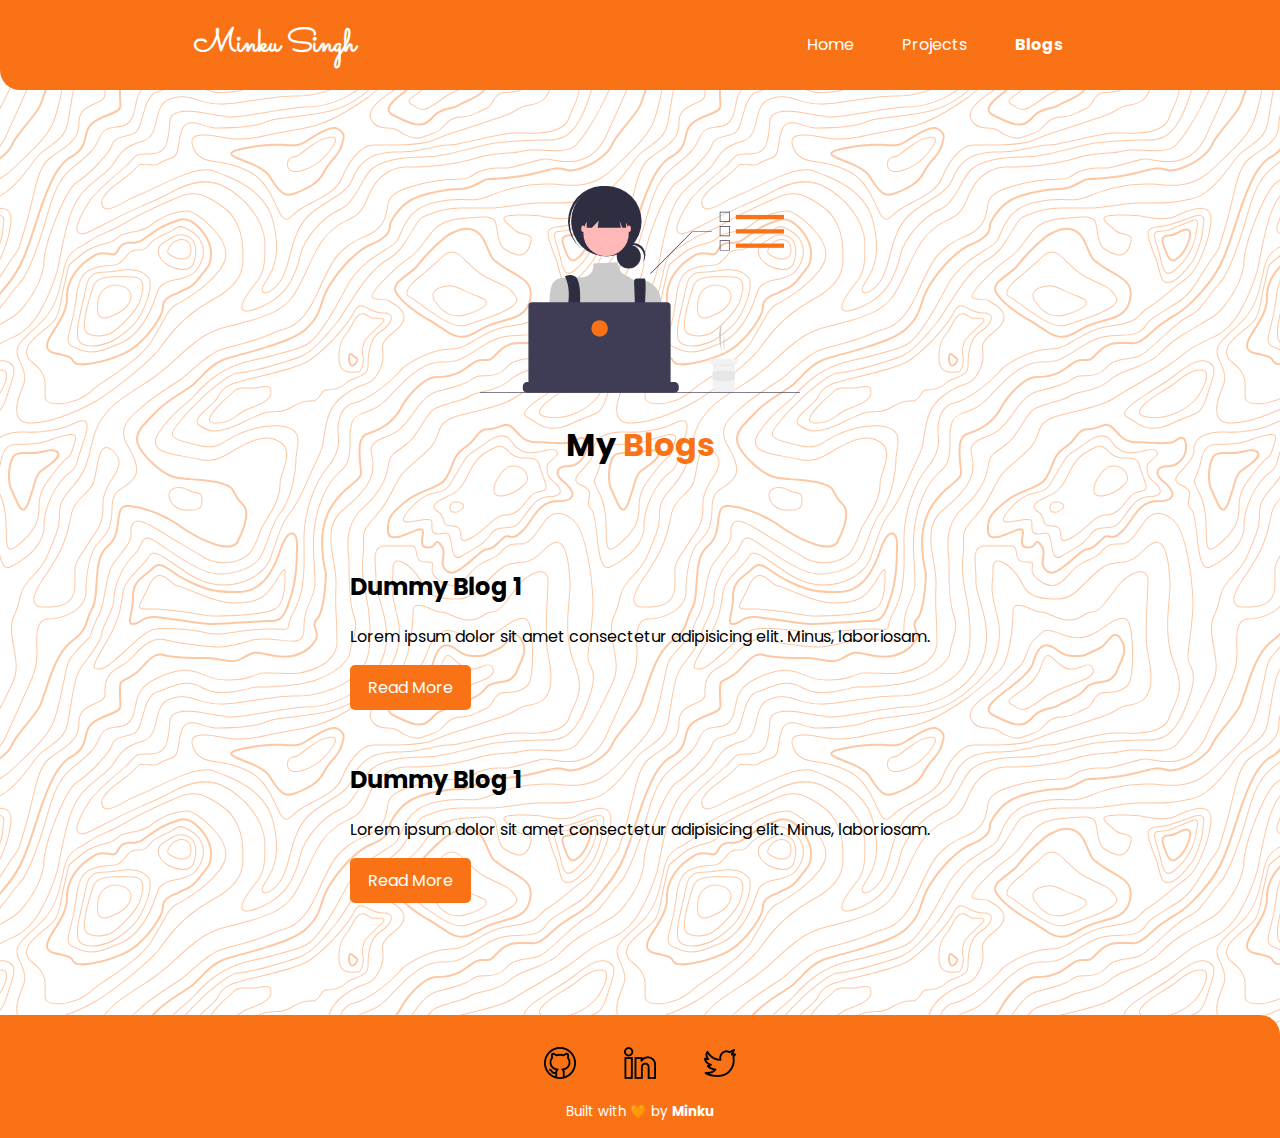
==== commit 2e490db1: "feat: blogs" ====
--- a/blogs.html
+++ b/blogs.html
@@ -24,26 +24,16 @@
         </div>
 
         <div class="card-holder">
-            <div class="card">
-                <h2>My Skillsets</h2>
-                <div style="padding-top: 3rem;">
-                    <img src="./assets/html.png" alt="html">
-                    <img src="./assets/css.png" alt="css">
-                    <img src="./assets/javascript.png" alt="javascript">
-                    <img src="./assets/react.png" alt="react">
-                </div>
+            <div class="blog">
+                <h2>Dummy Blog 1</h2>
+                <p>Lorem ipsum dolor sit amet consectetur adipisicing elit. Minus, laboriosam.</p>
+                <a class="link link-primary" href="hashnode.com">Read More</a>
             </div>
-        
-            <div class="card">
-                <h2>Projects</h2>
-                <p>I like building things which live on the web. Thus, you can find all of the interesting projects I have built, hosted online here.</p>
-                <a class="link link-primary" href="./projects.html">Find Projects</a>
-            </div>
-        
-            <div class="card">
-                <h2>Blogs</h2>
-                <p>I like sharing with the community what I learn. So, here you can find all of my technical blogs.</p>
-                <a class="link link-primary" href="./blogs.html">Find Blogs</a>
+
+            <div class="blog">
+                <h2>Dummy Blog 1</h2>
+                <p>Lorem ipsum dolor sit amet consectetur adipisicing elit. Minus, laboriosam.</p>
+                <a class="link link-primary" href="hashnode.com">Read More</a>
             </div>
         </div>
 
--- a/style.css
+++ b/style.css
@@ -178,6 +178,13 @@
     font-weight: bold;
 }
 
+.blog{
+    margin-bottom: 2rem;
+}
+.blog .link{
+    margin-left: 0;
+}
+
 /* mobile responsive */
 @media screen and (max-width: 768px){
     .hero-img{
